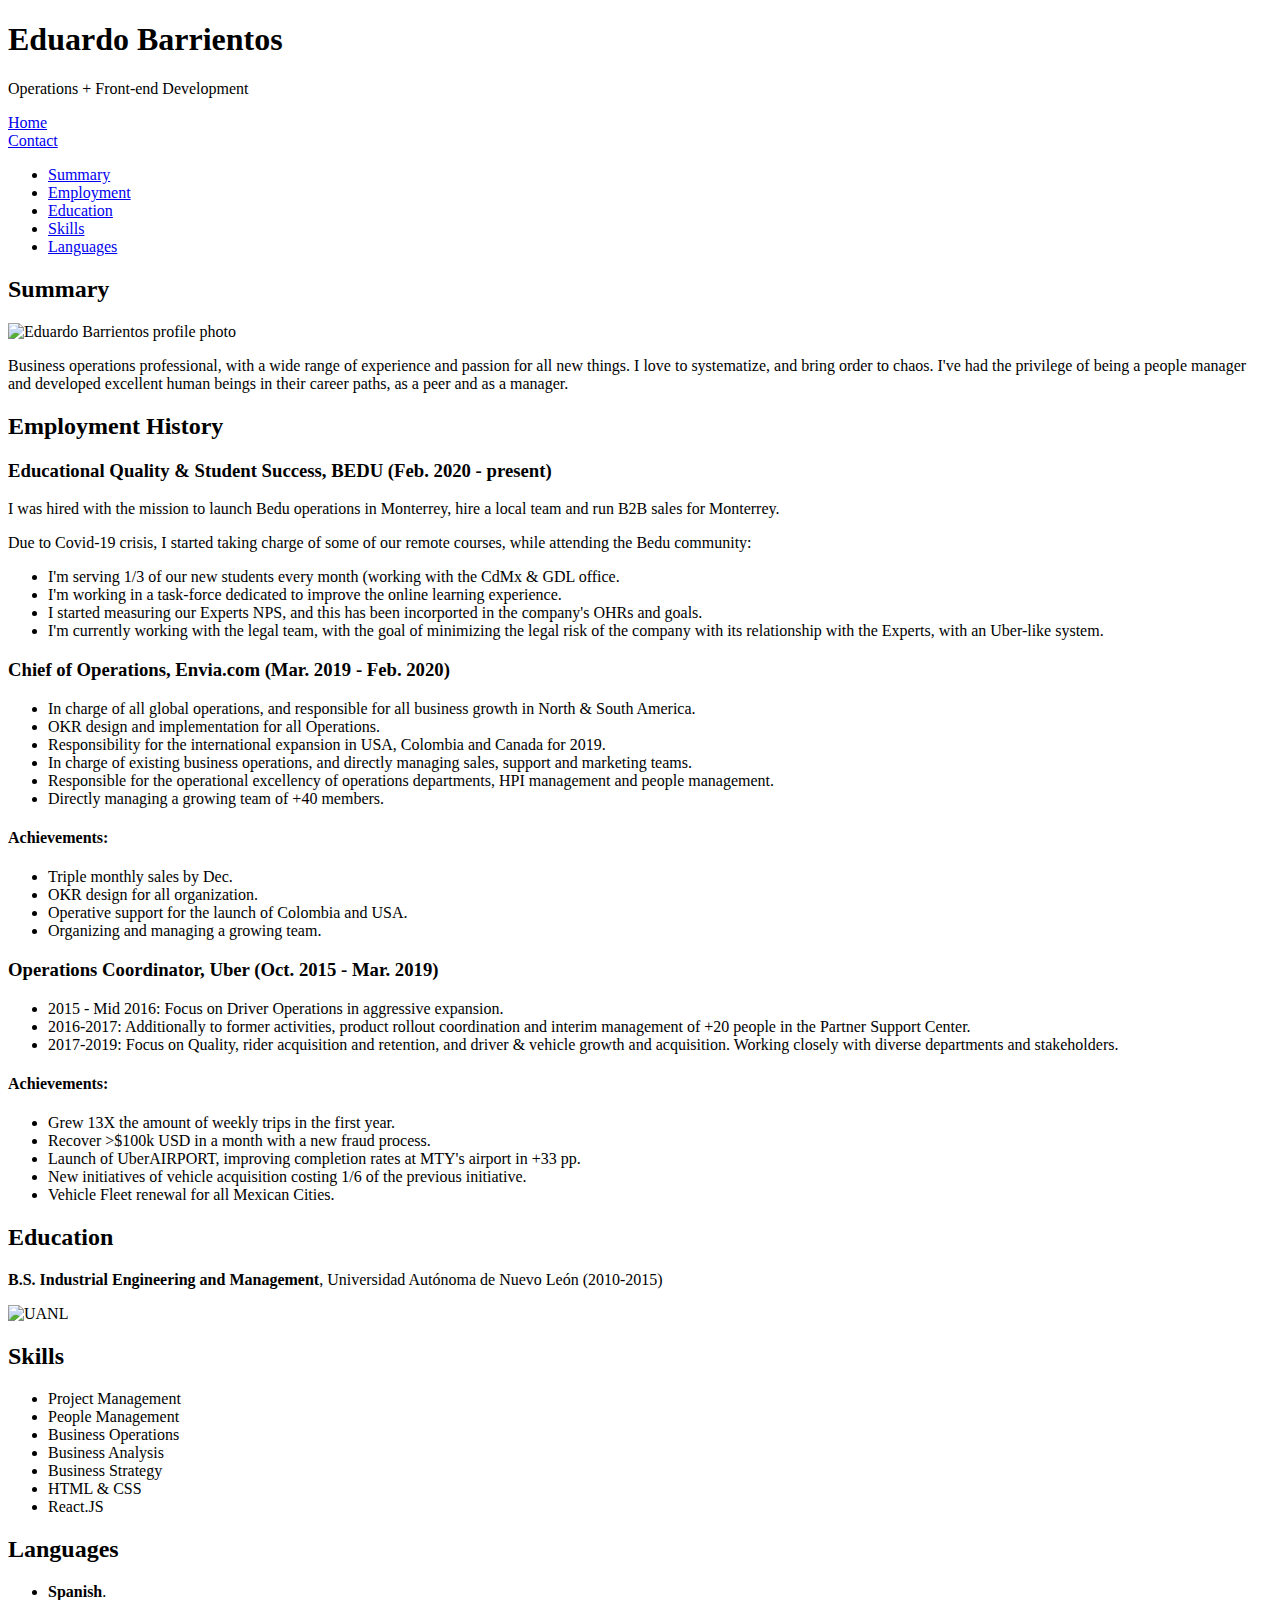
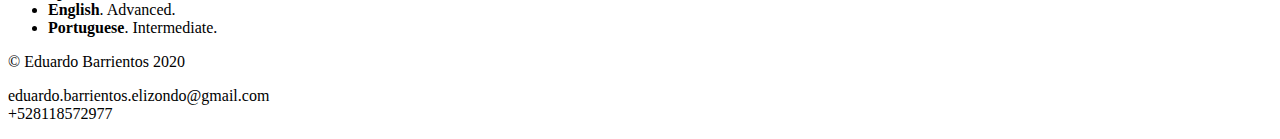
==== html/my resume html practice 2020.html @ 9f874ee0 "Main page navigation and resume navigation bars" ====
<!DOCTYPE html>
<html>

<head>
  <meta charset="utf-8">
  <title>Eduardo Barrientos | Business + Front-end Development</title>
  <link rel="icon" href="file:///C:/Users/Eduardo%20Barrientos/OneDrive/Consultor%C3%ADa/Documentos/personal-website/img/profileimagefinal.jpg">
  <link rel="stylesheet" type="text/css" href="file:///C:/Users/Eduardo%20Barrientos/OneDrive/Consultor%C3%ADa/Documentos/personal-website/css/resume.css">
  <meta name="description" content="Eduardo Barrientos's personal website">
</head>


<body>
  <header class="grid">
    <div class="box fullname">
      <h1>Eduardo Barrientos</h1>
    </div>
    <div class="box title">
      <p>Operations + Front-end Development</p>
    </div>
    <div class="box home"><a class="navigation" href="/">Home</a></div>
    <div class="box contact"><a class="navigation" href="/contact">Contact</a></div>
      </ul>
    
  </header>

  <main>
    <div class="resume_navigation">
      <ul>
        <li><a class="navigation" href="#summary">Summary</a></li>
        <li><a class="navigation" href="#employment">Employment</a></li>
        <li><a class="navigation" href="#education">Education</a></li>
        <li><a class="navigation" href="#skills">Skills</a></li>
        <li><a class="navigation" href="#languages">Languages</a></li>
      </ul>
    </div>
    <article class="section summary">
      <h2 id="summary">Summary</h2>
      <img class="profile_image" src="file:///C:/Users/Eduardo%20Barrientos/OneDrive/Consultor%C3%ADa/Documentos/personal-website/img/profileimagefinal.jpg" alt="Eduardo Barrientos profile photo">
      <p>Business operations professional, with a wide range of experience and passion for all
        new things. I love to systematize, and bring order to chaos. I've had the privilege of
        being a people manager and developed excellent human beings in their career paths,
        as a peer and as a manager.</p>
    </article>
    <article class="section employment">
      <h2 id="employment">Employment History</h2>
      <h3>Educational Quality & Student Success, BEDU (Feb. 2020 - present)</h3>
      <p>I was hired with the mission to launch Bedu operations in Monterrey, hire a local team
        and run B2B sales for Monterrey.</p>
      <p>Due to Covid-19 crisis, I started taking charge of some of our remote courses, while
        attending the Bedu community:</p>
      <ul>
        <li>I'm serving 1/3 of our new students every month (working with the CdMx &
          GDL office.</li>
        <li>I'm working in a task-force dedicated to improve the online learning experience.</li>
        <li>I started measuring our Experts NPS, and this has been incorported in the
          company's OHRs and goals.</li>
        <li>I'm currently working with the legal team, with the goal of minimizing the legal
          risk of the company with its relationship with the Experts, with an Uber-like
          system.</li>
      </ul>
      <h3>Chief of Operations, Envia.com (Mar. 2019 - Feb. 2020)</h3>
      <ul>
        <li>In charge of all global operations, and responsible for all business growth in
          North & South America.</li>
        <li>OKR design and implementation for all Operations.</li>
        <li>Responsibility for the international expansion in USA, Colombia and Canada for
          2019.</li>
        <li>In charge of existing business operations, and directly managing sales, support
          and marketing teams.</li>
        <li>Responsible for the operational excellency of operations departments, HPI
          management and people management.</li>
        <li>Directly managing a growing team of +40 members.</li>
      </ul>
      <h4>Achievements:</h4>
      <ul>
        <li>Triple monthly sales by Dec.</li>
        <li>OKR design for all organization.</li>
        <li>Operative support for the launch of Colombia and USA.</li>
        <li>Organizing and managing a growing team.</li>
      </ul>
      <h3>Operations Coordinator, Uber (Oct. 2015 - Mar. 2019)</h3>
      <ul>
        <li>2015 - Mid 2016: Focus on Driver Operations in aggressive expansion.</li>
        <li>2016-2017: Additionally to former activities, product rollout coordination and
          interim management of +20 people in the Partner Support Center.</li>
        <li>2017-2019: Focus on Quality, rider acquisition and retention, and driver & vehicle growth and acquisition.
          Working closely with diverse departments and stakeholders.</li>
      </ul>
      <h4>Achievements:</h4>
      <ul>
        <li>Grew 13X the amount of weekly trips in the first year.</li>
        <li>Recover >$100k USD in a month with a new fraud process.</li>
        <li>Launch of UberAIRPORT, improving completion rates at MTY's airport in +33 pp.</li>
        <li>New initiatives of vehicle acquisition costing 1/6 of the previous initiative.</li>
        <li>Vehicle Fleet renewal for all Mexican Cities.</li>
      </ul>
    </article>
    <article class="section education">
      <h2 id="education">Education</h2>
      <p><b>B.S. Industrial Engineering and Management</b>, Universidad Autónoma de Nuevo León (2010-2015)</p>
      <img class="profile_image" src="file:///C:/Users/Eduardo%20Barrientos/OneDrive/Consultor%C3%ADa/Documentos/personal-website/img/UANL_Logo.png" alt="UANL">
    </article>
    <article class="section skills">
      <h2 id="skills">Skills</h2>
      <!-- Hacer relevante por tipo de empleador -->
      <ul>
        <li>Project Management</li>
        <li>People Management</li>
        <li>Business Operations</li>
        <li>Business Analysis</li>
        <li>Business Strategy</li>
        <li>HTML & CSS</li>
        <li>React.JS</li>
      </ul>
    </article>
    <article class="section languages">
      <h2 id="languages">Languages</h2>
      <ul>
        <li><b>Spanish</b>.
          <span class="full_dot"></span>
          <span class="full_dot"></span>
          <span class="full_dot"></span>
          <span class="full_dot"></span> </li>
        <li><b>English</b>. Advanced.</li>
        <li><b>Portuguese</b>. Intermediate.</li>
      </ul>
    </article>
  </main>
  <footer>
    <div class="copyright_info">
      <p>© Eduardo Barrientos 2020</p>
    </div>
    <div class="contact_info">
      <p>eduardo.barrientos.elizondo@gmail.com <br> +528118572977</p>
    </div>
  </footer>
</body>

</html>
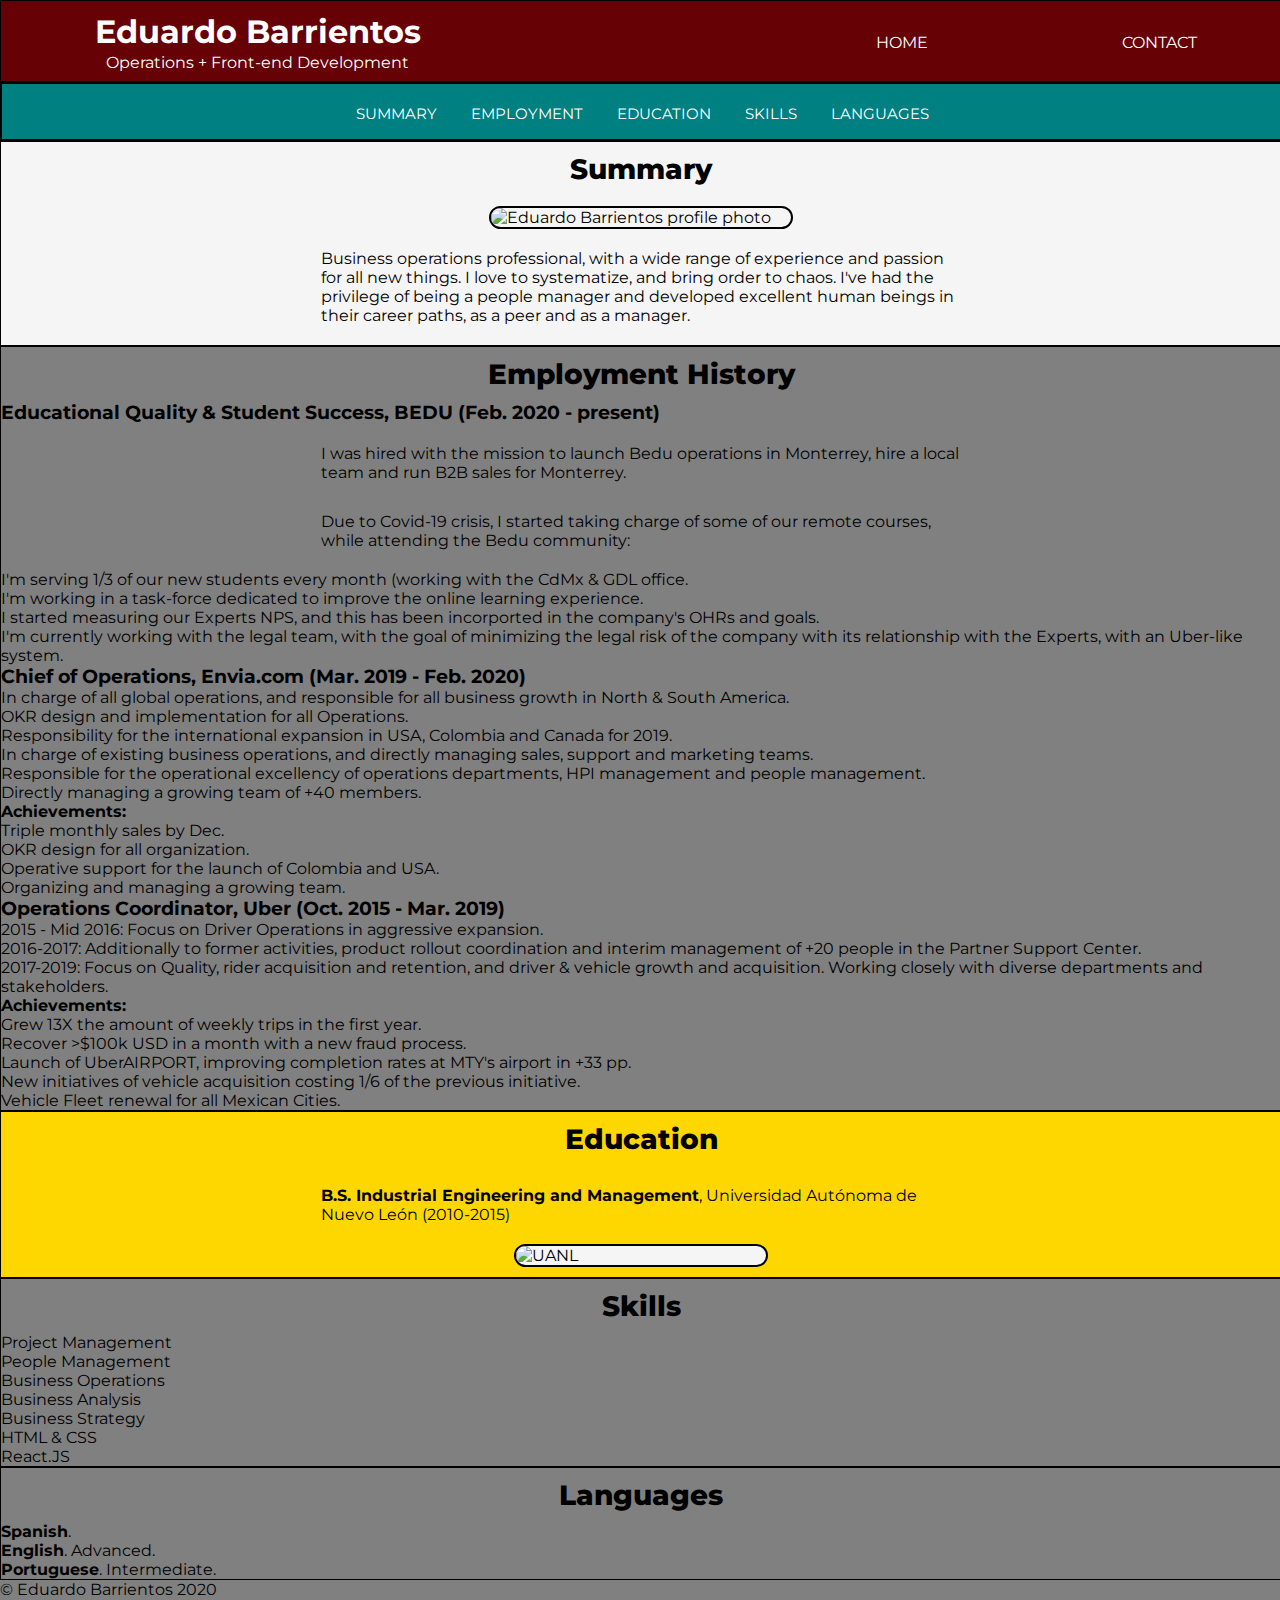
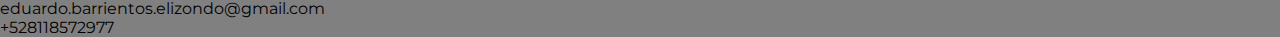
==== commit 6dd016ad: "Update my resume html practice 2020.html" ====
--- a/html/my resume html practice 2020.html
+++ b/html/my resume html practice 2020.html
@@ -5,7 +5,7 @@
   <meta charset="utf-8">
   <title>Eduardo Barrientos | Business + Front-end Development</title>
   <link rel="icon" href="file:///C:/Users/Eduardo%20Barrientos/OneDrive/Consultor%C3%ADa/Documentos/personal-website/img/profileimagefinal.jpg">
-  <link rel="stylesheet" type="text/css" href="file:///C:/Users/Eduardo%20Barrientos/OneDrive/Consultor%C3%ADa/Documentos/personal-website/css/resume.css">
+  <link rel="stylesheet" type="text/css" href="https://edbarrientos10.github.io/personal-website/css/resume.css">
   <meta name="description" content="Eduardo Barrientos's personal website">
 </head>
 
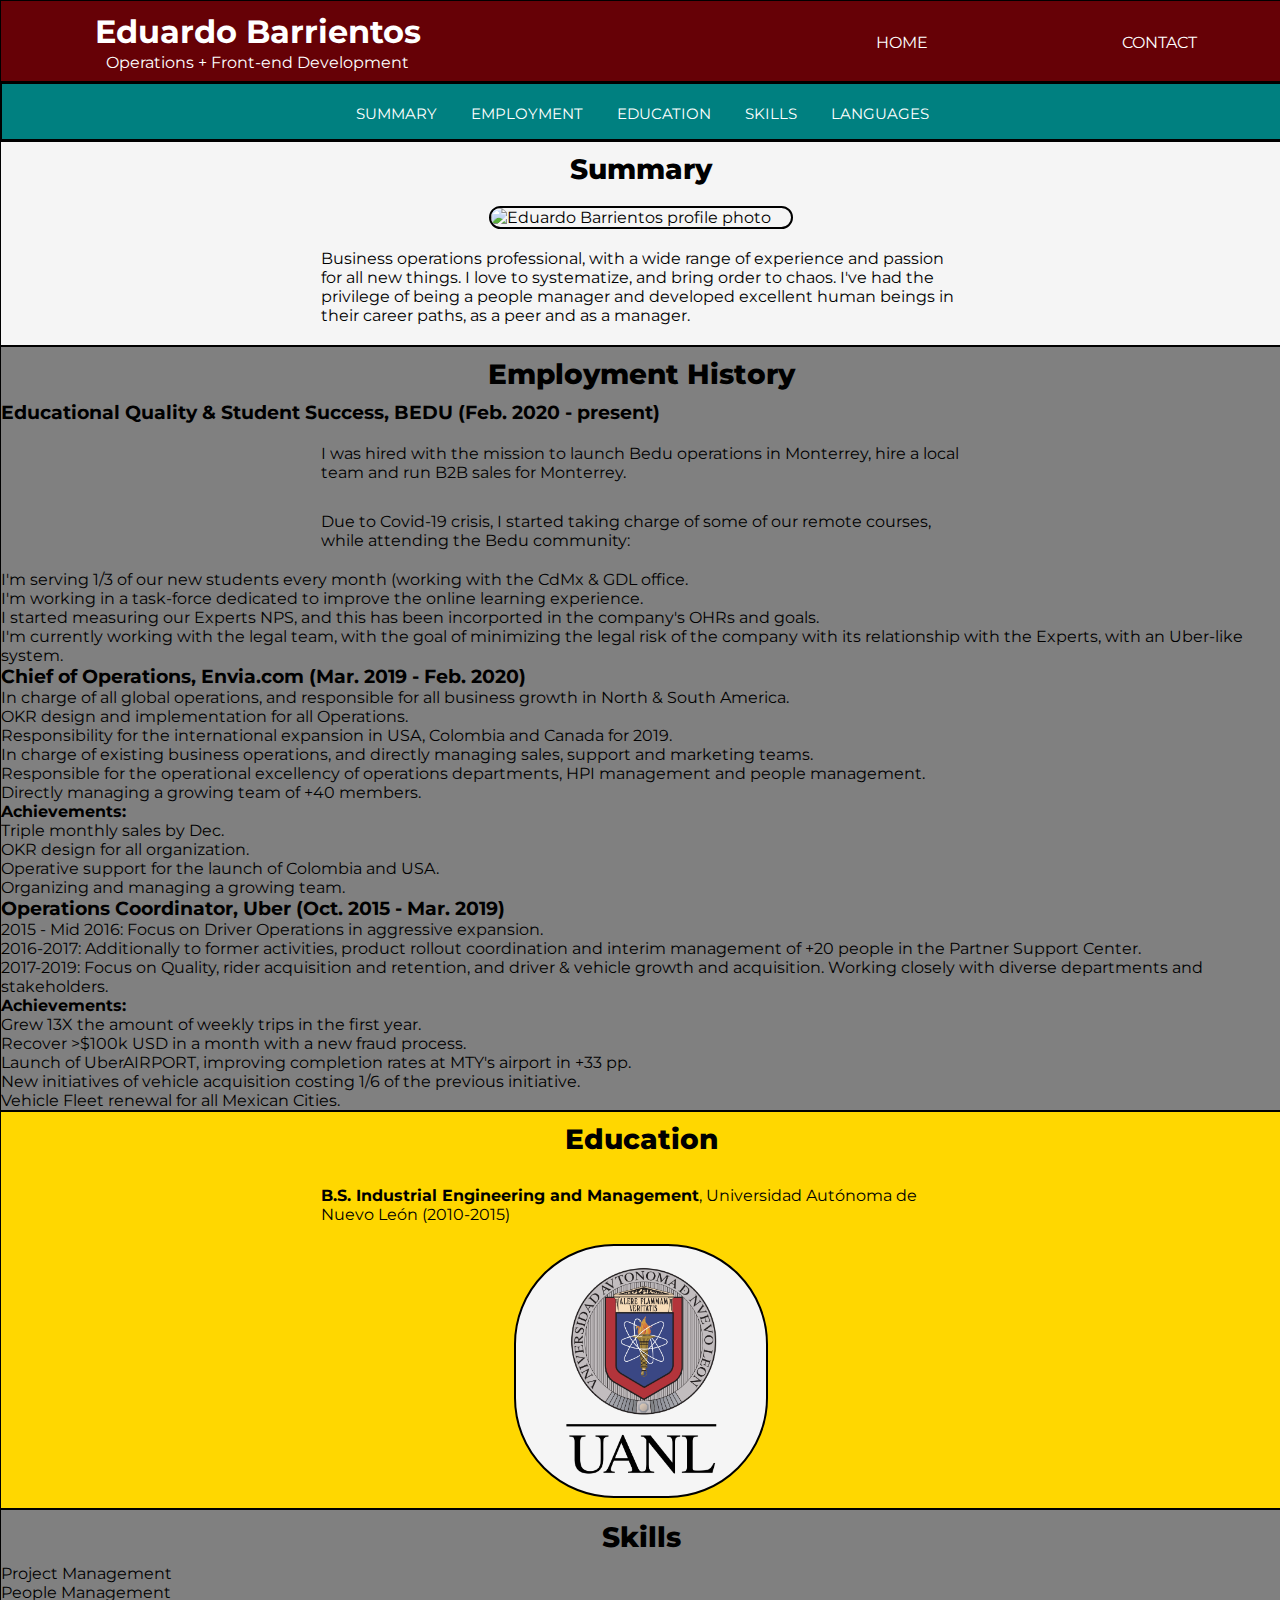
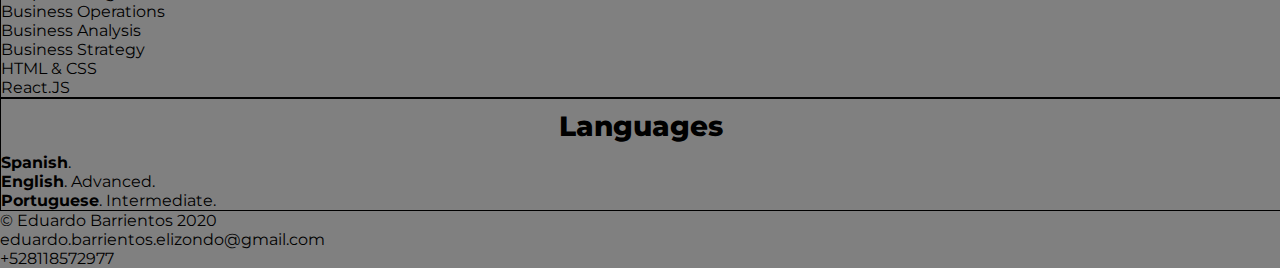
==== commit 388989fc: "Source images from Github" ====
--- a/html/my resume html practice 2020.html
+++ b/html/my resume html practice 2020.html
@@ -4,7 +4,7 @@
 <head>
   <meta charset="utf-8">
   <title>Eduardo Barrientos | Business + Front-end Development</title>
-  <link rel="icon" href="file:///C:/Users/Eduardo%20Barrientos/OneDrive/Consultor%C3%ADa/Documentos/personal-website/img/profileimagefinal.jpg">
+  <link rel="icon" href="https://edbarrientos10.github.io/personal-website/img/profileimagefinal.jpg">
   <link rel="stylesheet" type="text/css" href="https://edbarrientos10.github.io/personal-website/css/resume.css">
   <meta name="description" content="Eduardo Barrientos's personal website">
 </head>
@@ -36,7 +36,7 @@
     </div>
     <article class="section summary">
       <h2 id="summary">Summary</h2>
-      <img class="profile_image" src="file:///C:/Users/Eduardo%20Barrientos/OneDrive/Consultor%C3%ADa/Documentos/personal-website/img/profileimagefinal.jpg" alt="Eduardo Barrientos profile photo">
+      <img class="profile_image" src="https://edbarrientos10.github.io/personal-website/img/profileimagefinal.jpg" alt="Eduardo Barrientos profile photo">
       <p>Business operations professional, with a wide range of experience and passion for all
         new things. I love to systematize, and bring order to chaos. I've had the privilege of
         being a people manager and developed excellent human beings in their career paths,
@@ -99,7 +99,7 @@
     <article class="section education">
       <h2 id="education">Education</h2>
       <p><b>B.S. Industrial Engineering and Management</b>, Universidad Autónoma de Nuevo León (2010-2015)</p>
-      <img class="profile_image" src="file:///C:/Users/Eduardo%20Barrientos/OneDrive/Consultor%C3%ADa/Documentos/personal-website/img/UANL_Logo.png" alt="UANL">
+      <img class="profile_image" src="https://edbarrientos10.github.io/personal-website/img/UANL_Logo.png" alt="UANL">
     </article>
     <article class="section skills">
       <h2 id="skills">Skills</h2>
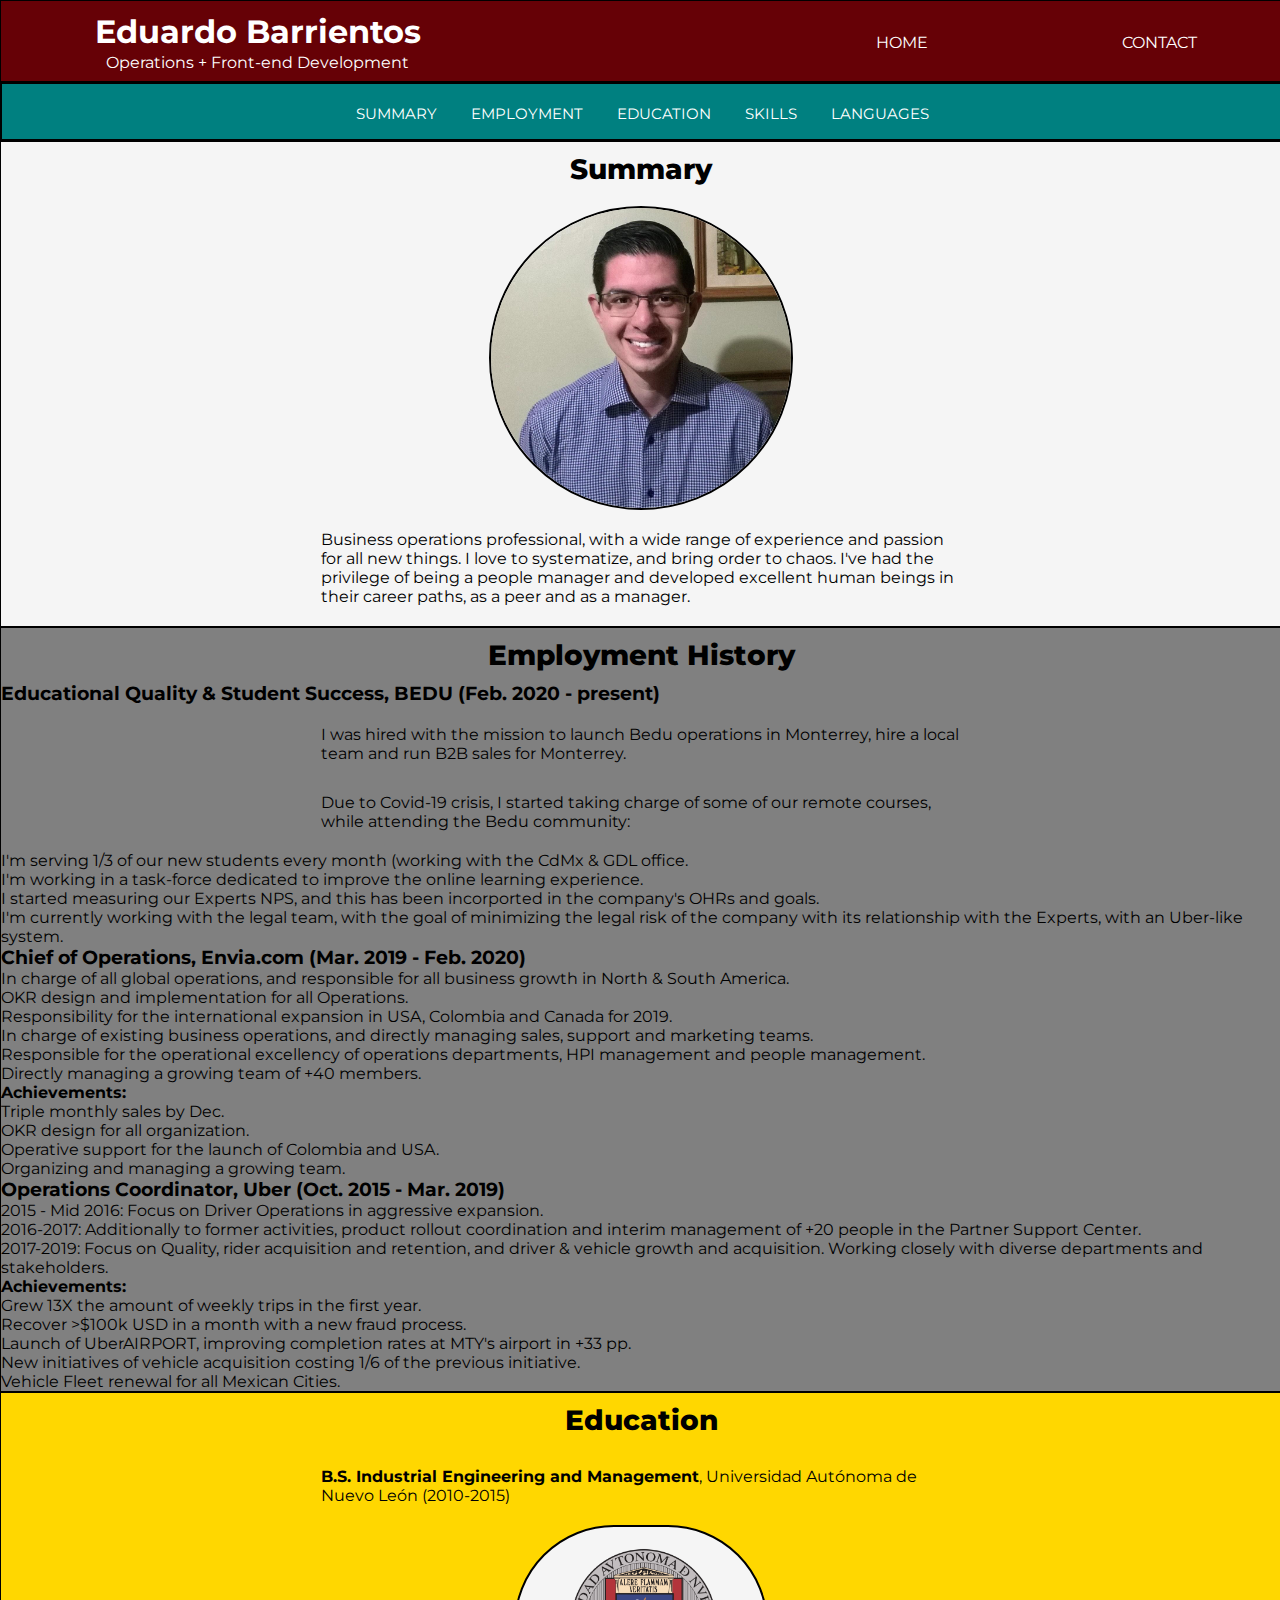
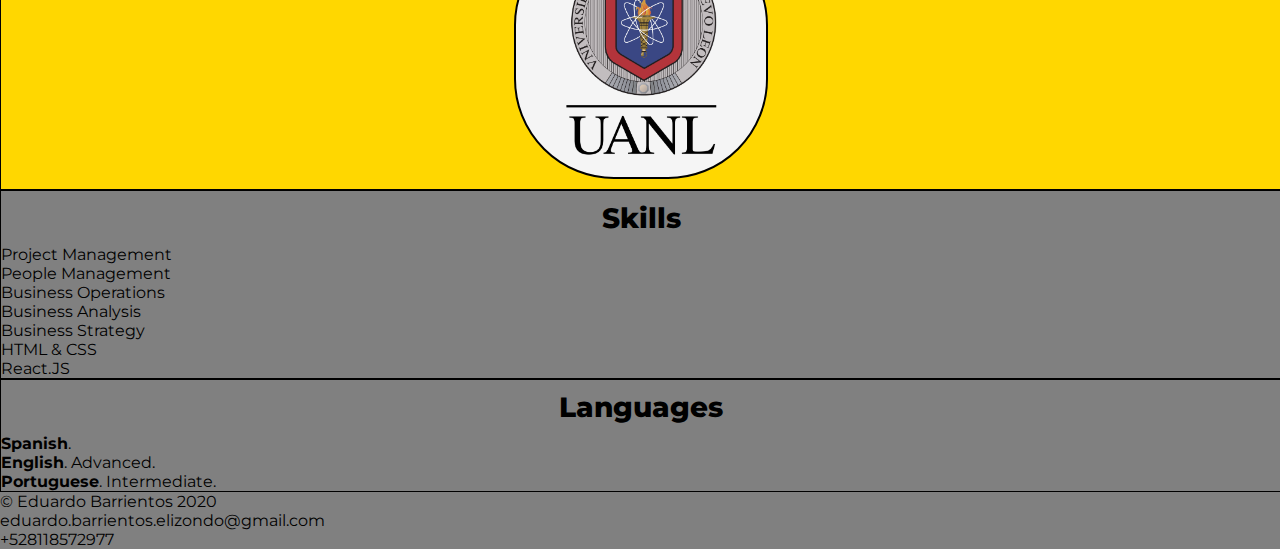
==== commit 857e360d: "Update my resume html practice 2020.html" ====
--- a/html/my resume html practice 2020.html
+++ b/html/my resume html practice 2020.html
@@ -36,7 +36,7 @@
     </div>
     <article class="section summary">
       <h2 id="summary">Summary</h2>
-      <img class="profile_image" src="https://edbarrientos10.github.io/personal-website/img/profileimagefinal.jpg" alt="Eduardo Barrientos profile photo">
+      <img class="profile_image" src="https://edbarrientos10.github.io/personal-website/img/ProfileImageFinal.jpg" alt="Eduardo Barrientos profile photo">
       <p>Business operations professional, with a wide range of experience and passion for all
         new things. I love to systematize, and bring order to chaos. I've had the privilege of
         being a people manager and developed excellent human beings in their career paths,
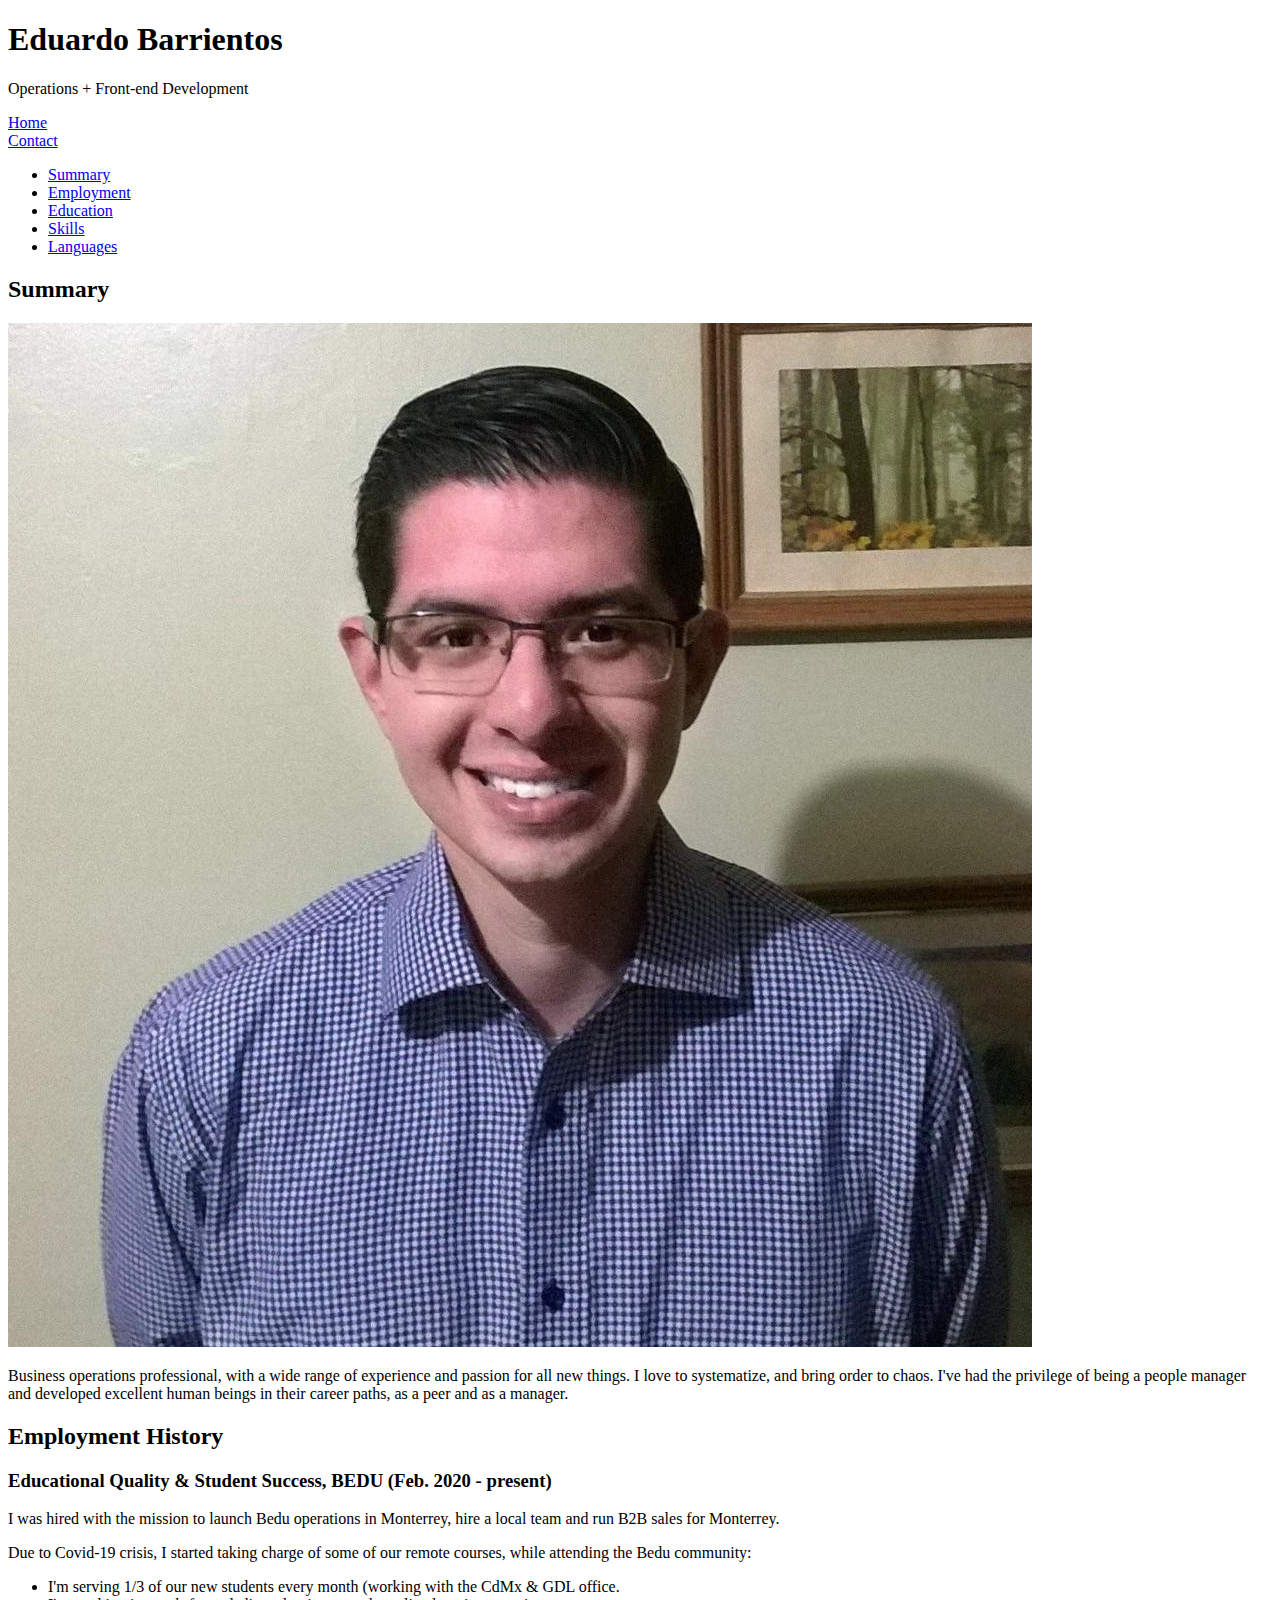
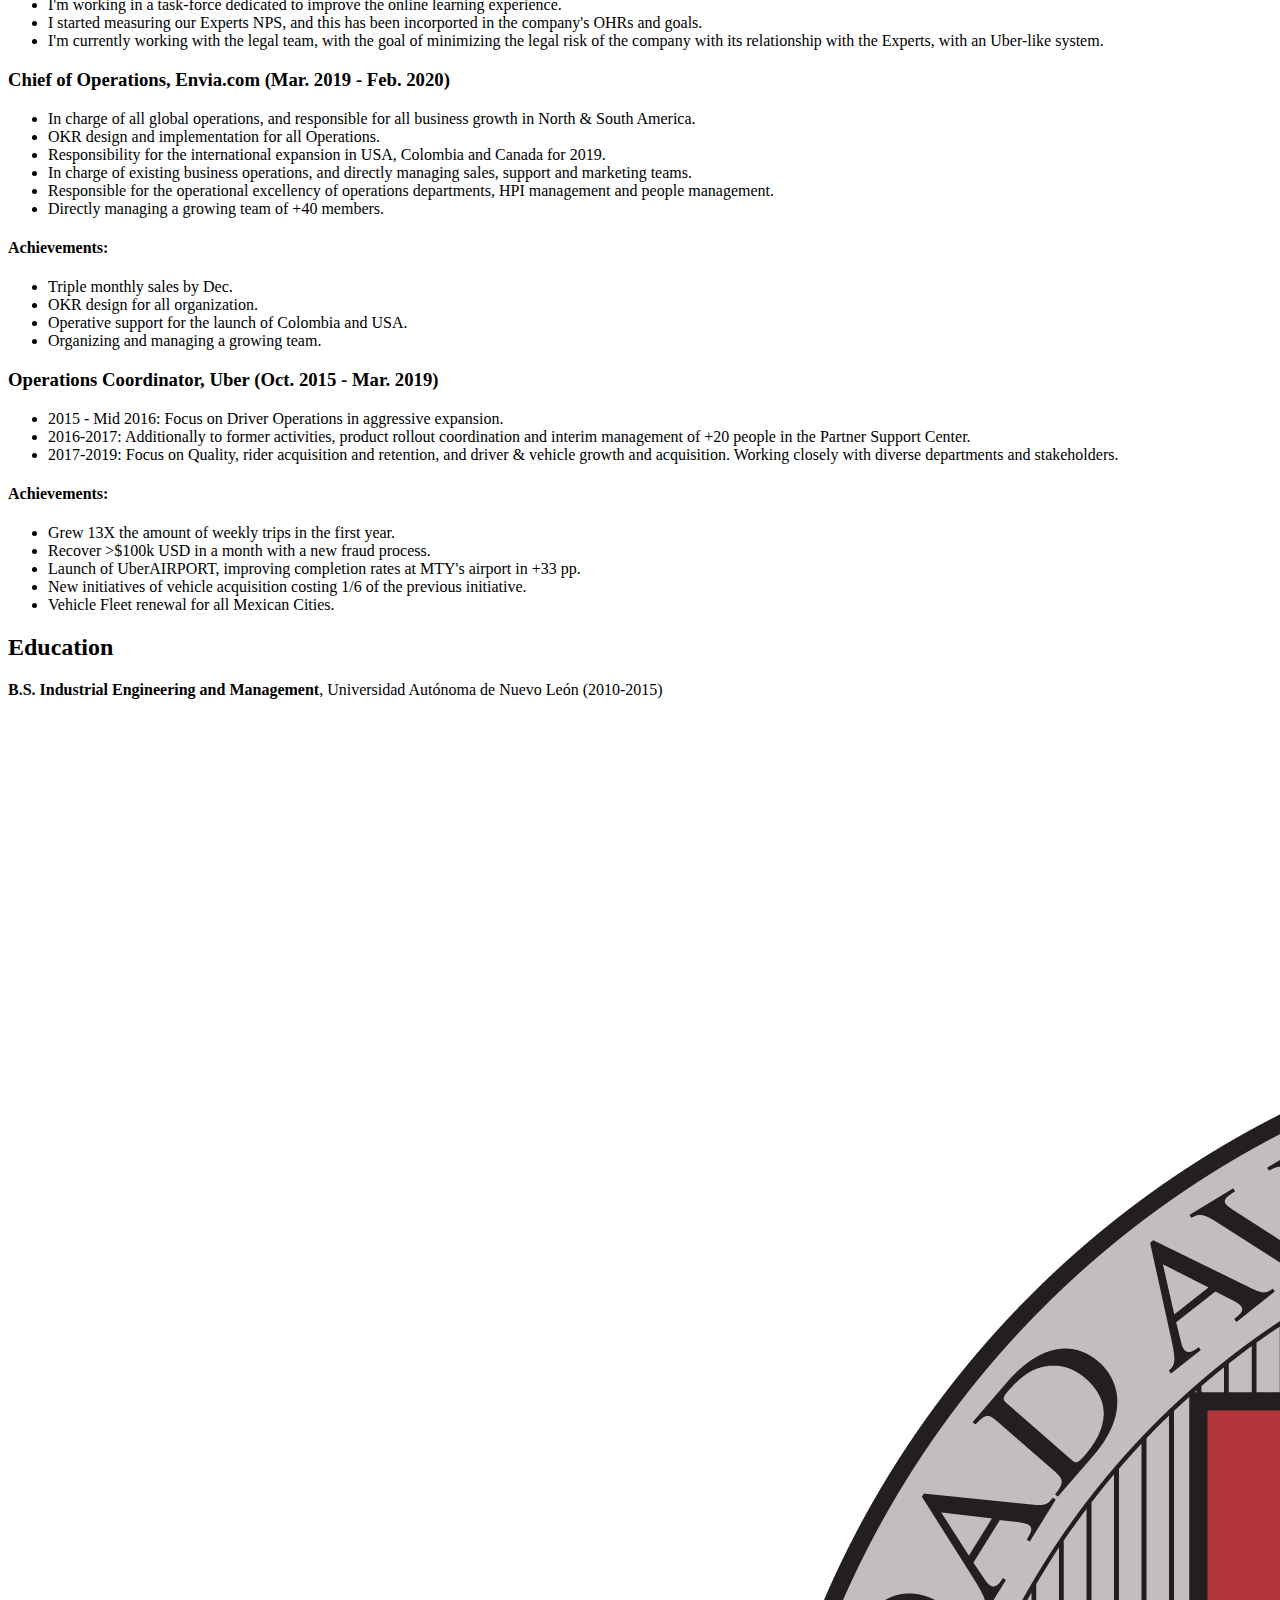
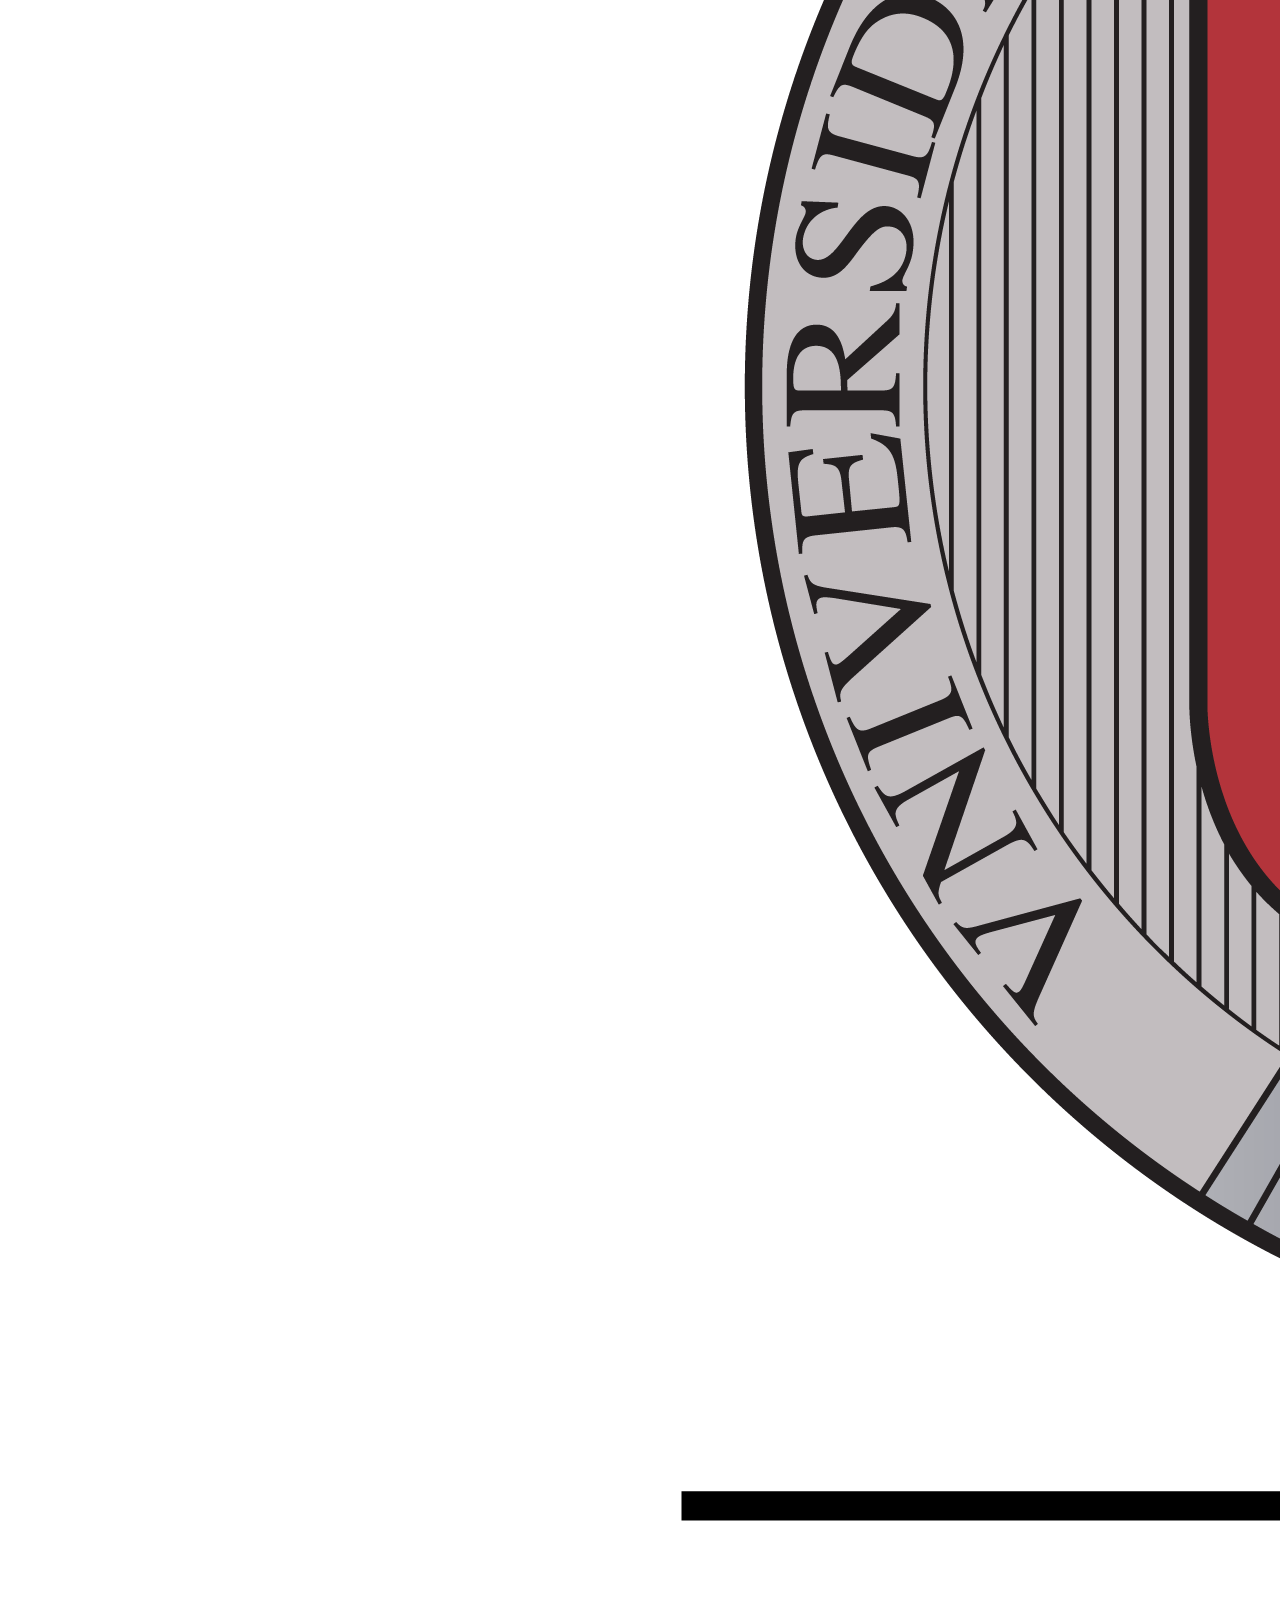
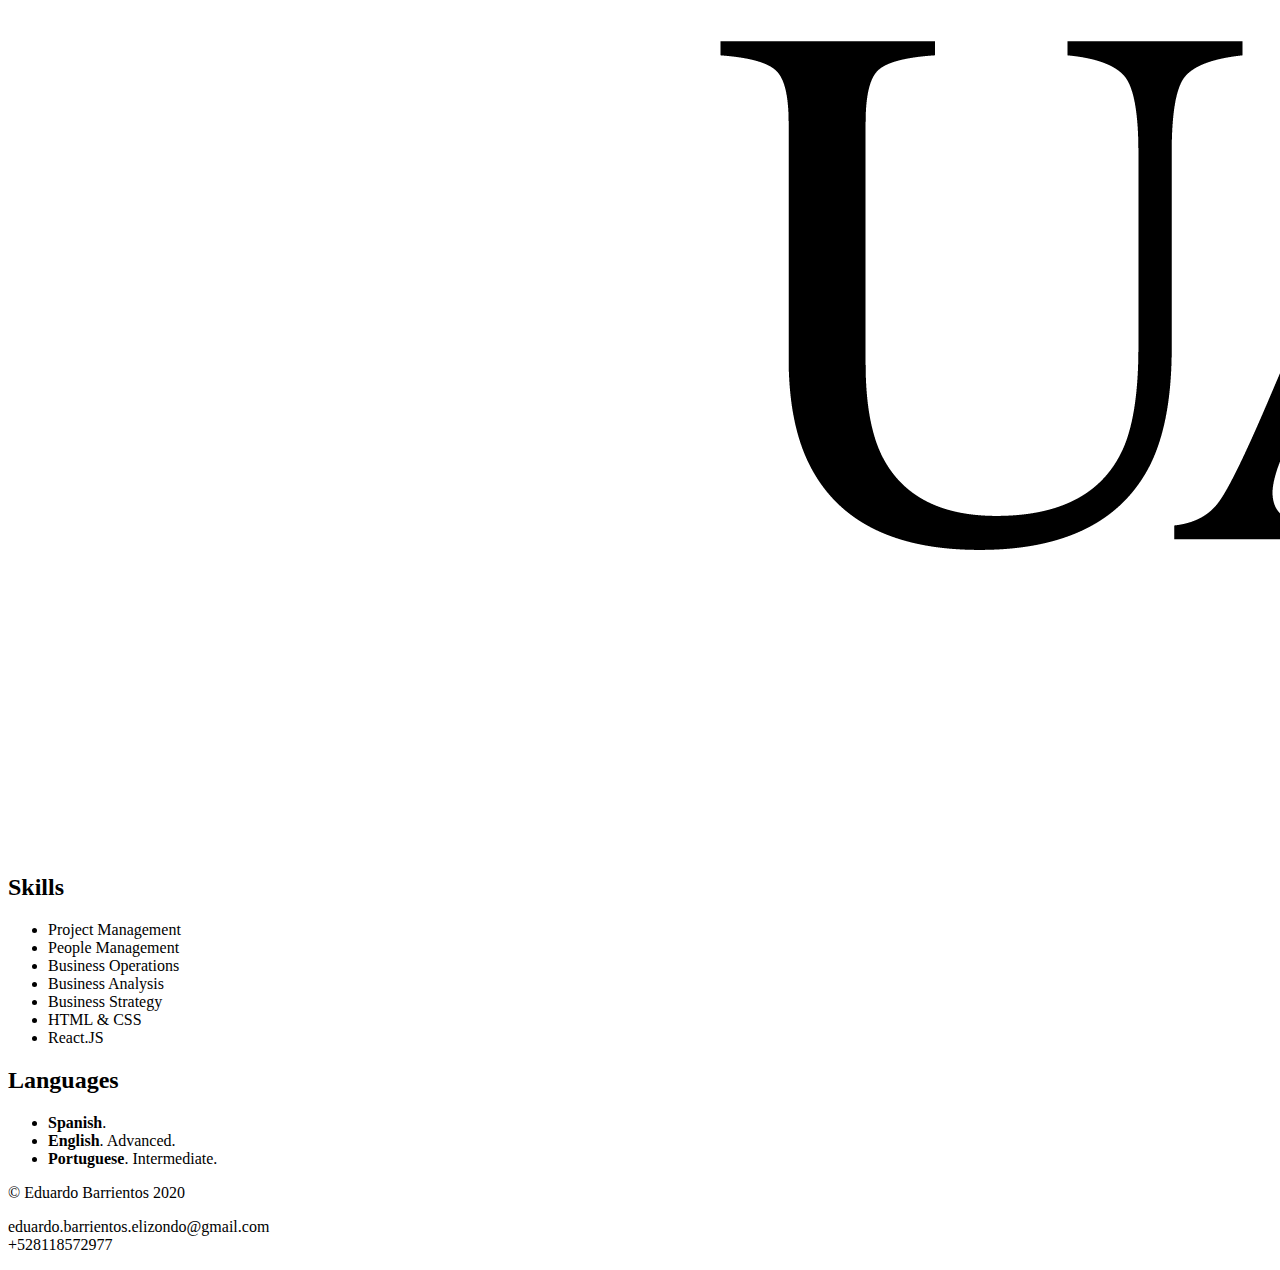
==== commit 2621179b: "Changes" ====
--- a/html/my resume html practice 2020.html
+++ b/html/my resume html practice 2020.html
@@ -4,8 +4,8 @@
 <head>
   <meta charset="utf-8">
   <title>Eduardo Barrientos | Business + Front-end Development</title>
-  <link rel="icon" href="https://edbarrientos10.github.io/personal-website/img/profileimagefinal.jpg">
-  <link rel="stylesheet" type="text/css" href="https://edbarrientos10.github.io/personal-website/css/resume.css">
+  <link rel="icon" href="https://edbarrientos10.github.io/personal-website/img/ProfileImageFinal.jpg">
+<link rel="stylesheet" type="text/css" href="file:///C:/Users/Eduardo%20Barrientos/OneDrive/Consultor%C3%ADa/Documentos/personal-website/css/resume.css">
   <meta name="description" content="Eduardo Barrientos's personal website">
 </head>
 
@@ -44,6 +44,7 @@
     </article>
     <article class="section employment">
       <h2 id="employment">Employment History</h2>
+      <div class="job_history">
       <h3>Educational Quality & Student Success, BEDU (Feb. 2020 - present)</h3>
       <p>I was hired with the mission to launch Bedu operations in Monterrey, hire a local team
         and run B2B sales for Monterrey.</p>
@@ -59,6 +60,8 @@
           risk of the company with its relationship with the Experts, with an Uber-like
           system.</li>
       </ul>
+    </div>
+    <div class="job_history">
       <h3>Chief of Operations, Envia.com (Mar. 2019 - Feb. 2020)</h3>
       <ul>
         <li>In charge of all global operations, and responsible for all business growth in
@@ -79,6 +82,8 @@
         <li>Operative support for the launch of Colombia and USA.</li>
         <li>Organizing and managing a growing team.</li>
       </ul>
+    </div>
+    <div class="job_history">
       <h3>Operations Coordinator, Uber (Oct. 2015 - Mar. 2019)</h3>
       <ul>
         <li>2015 - Mid 2016: Focus on Driver Operations in aggressive expansion.</li>
@@ -95,6 +100,7 @@
         <li>New initiatives of vehicle acquisition costing 1/6 of the previous initiative.</li>
         <li>Vehicle Fleet renewal for all Mexican Cities.</li>
       </ul>
+    </div>
     </article>
     <article class="section education">
       <h2 id="education">Education</h2>
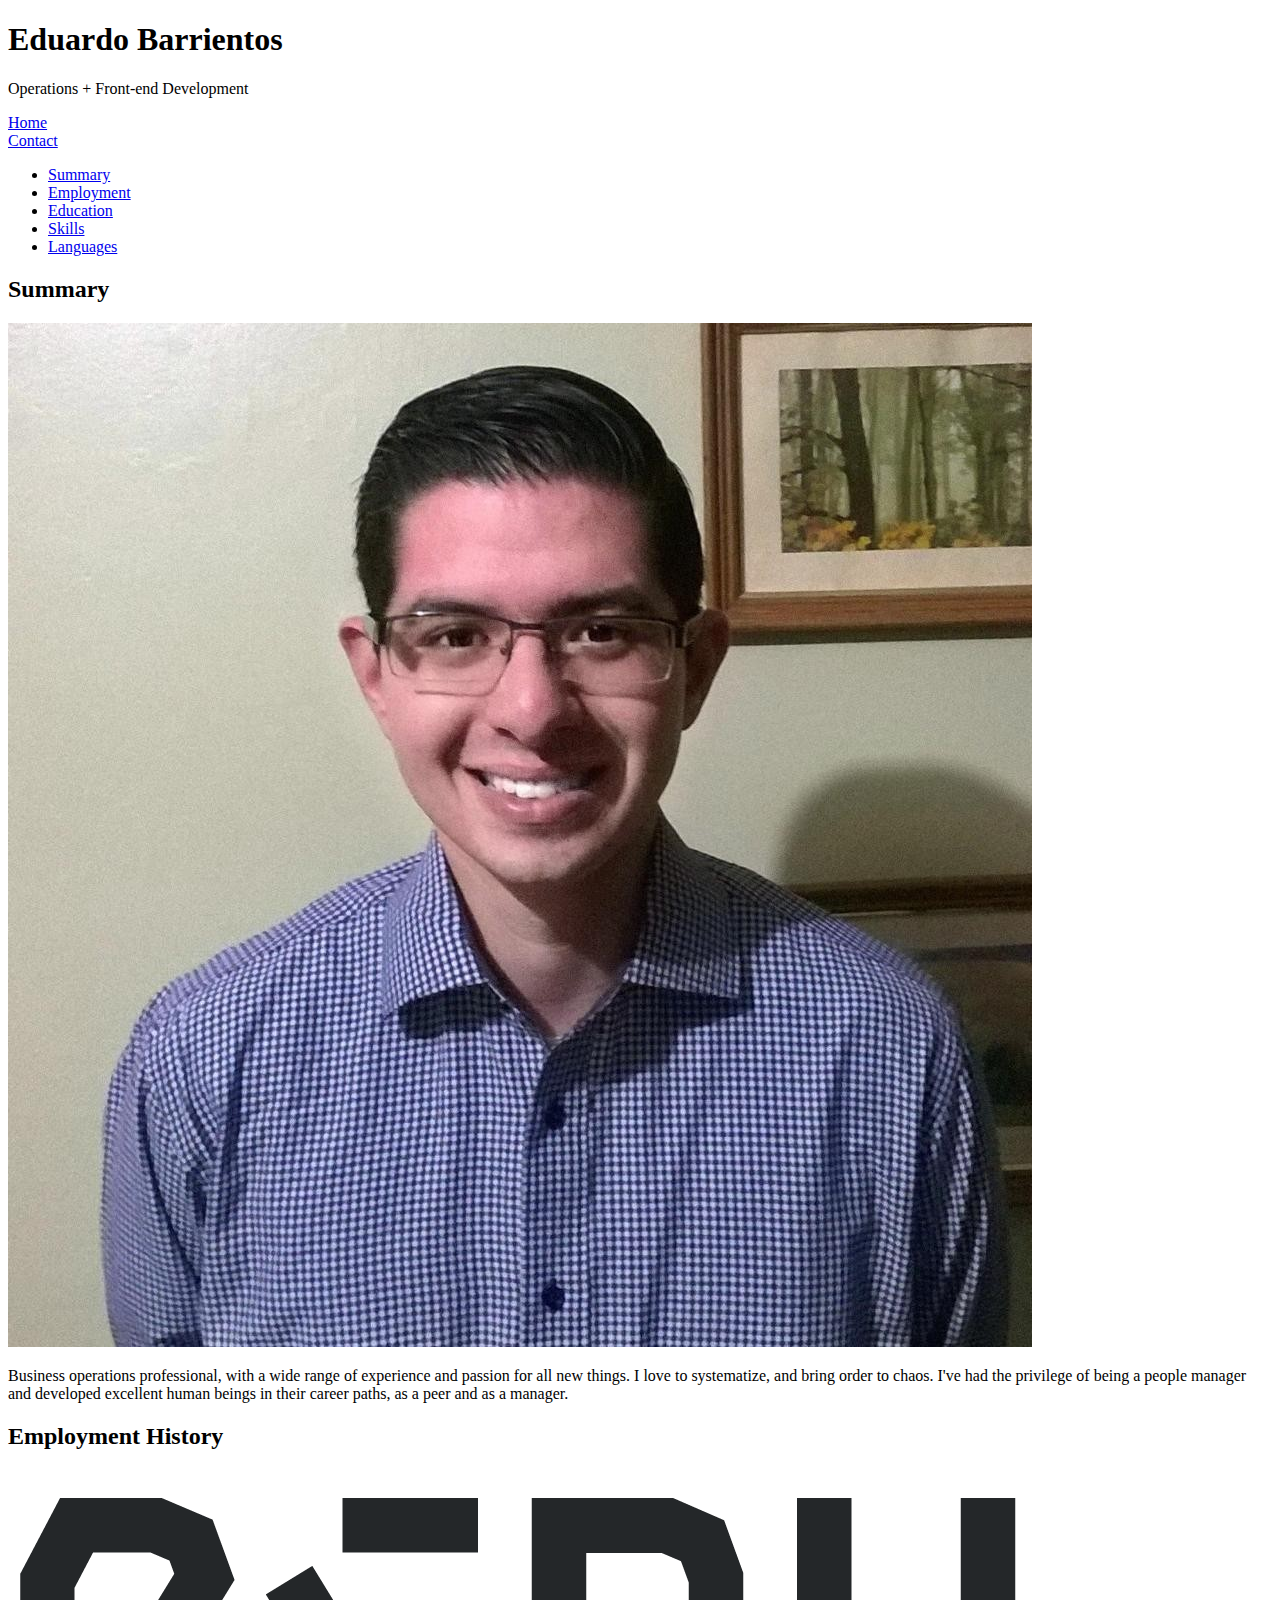
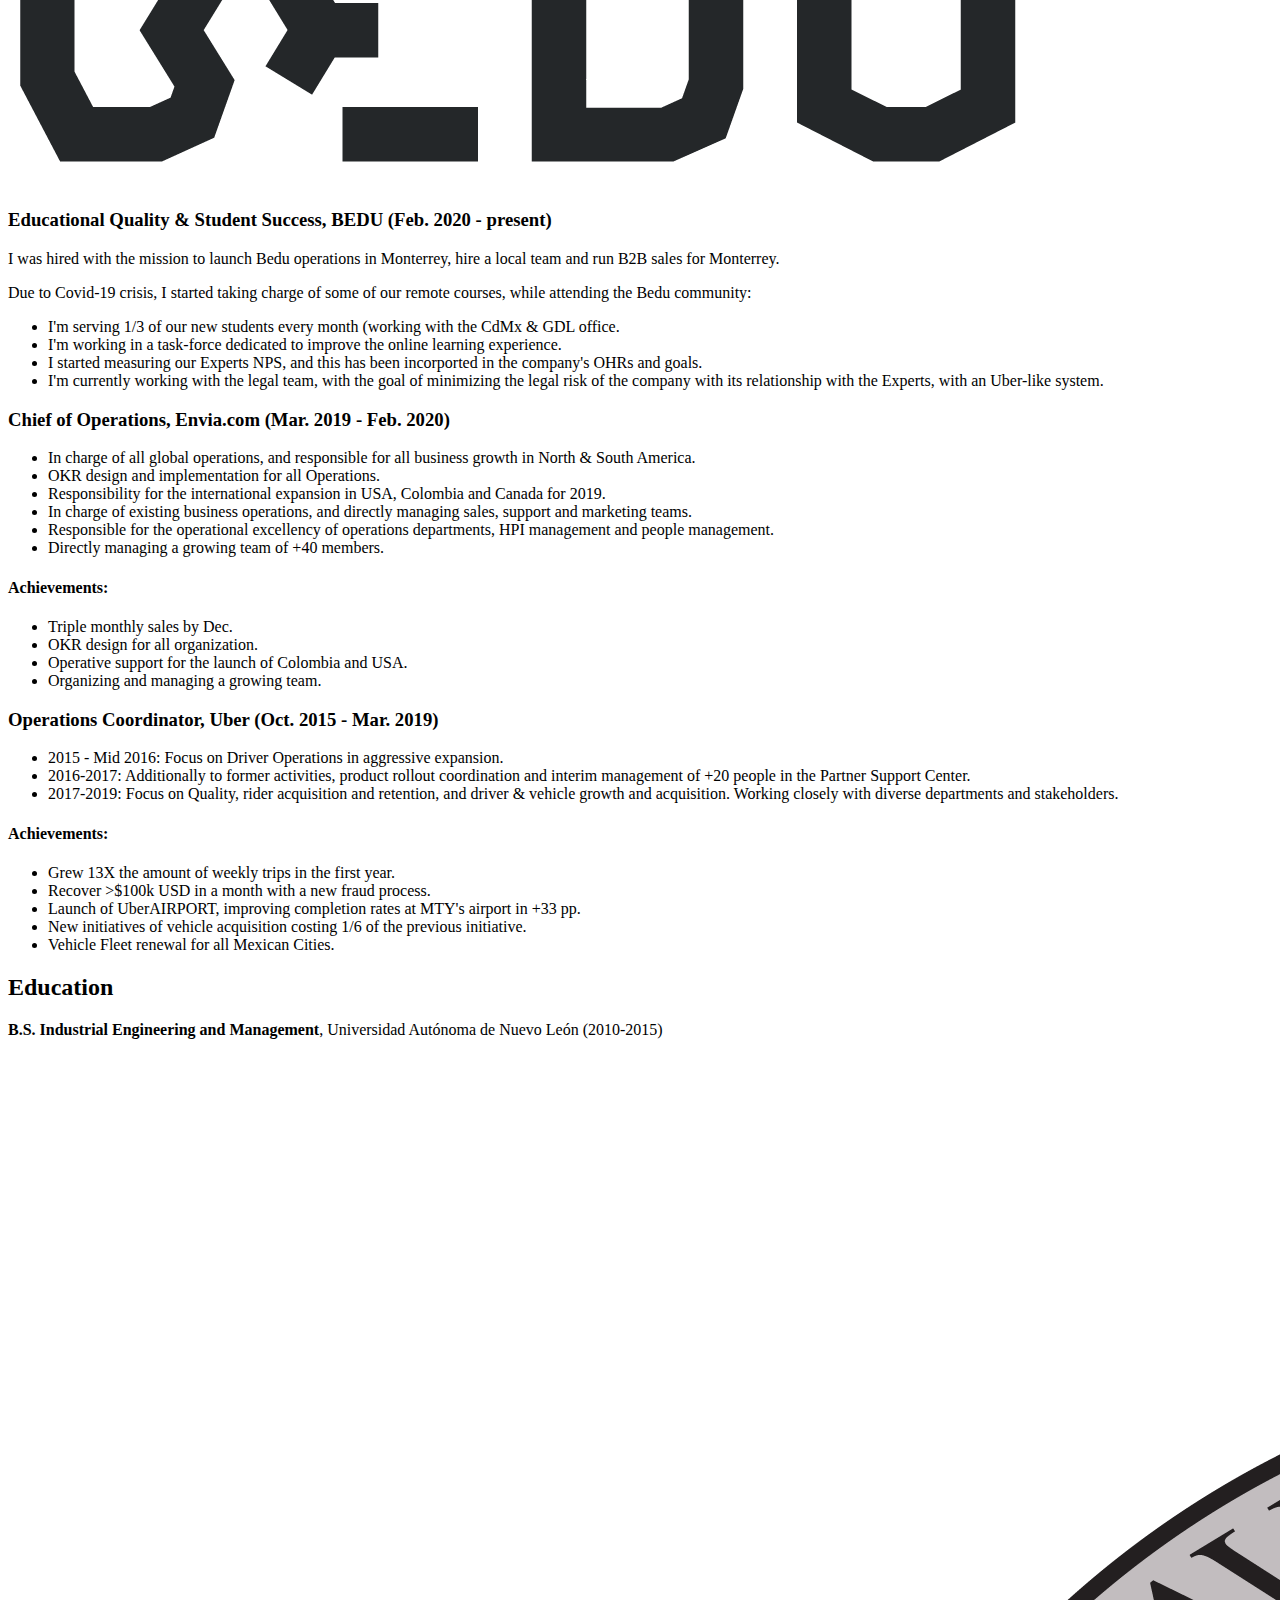
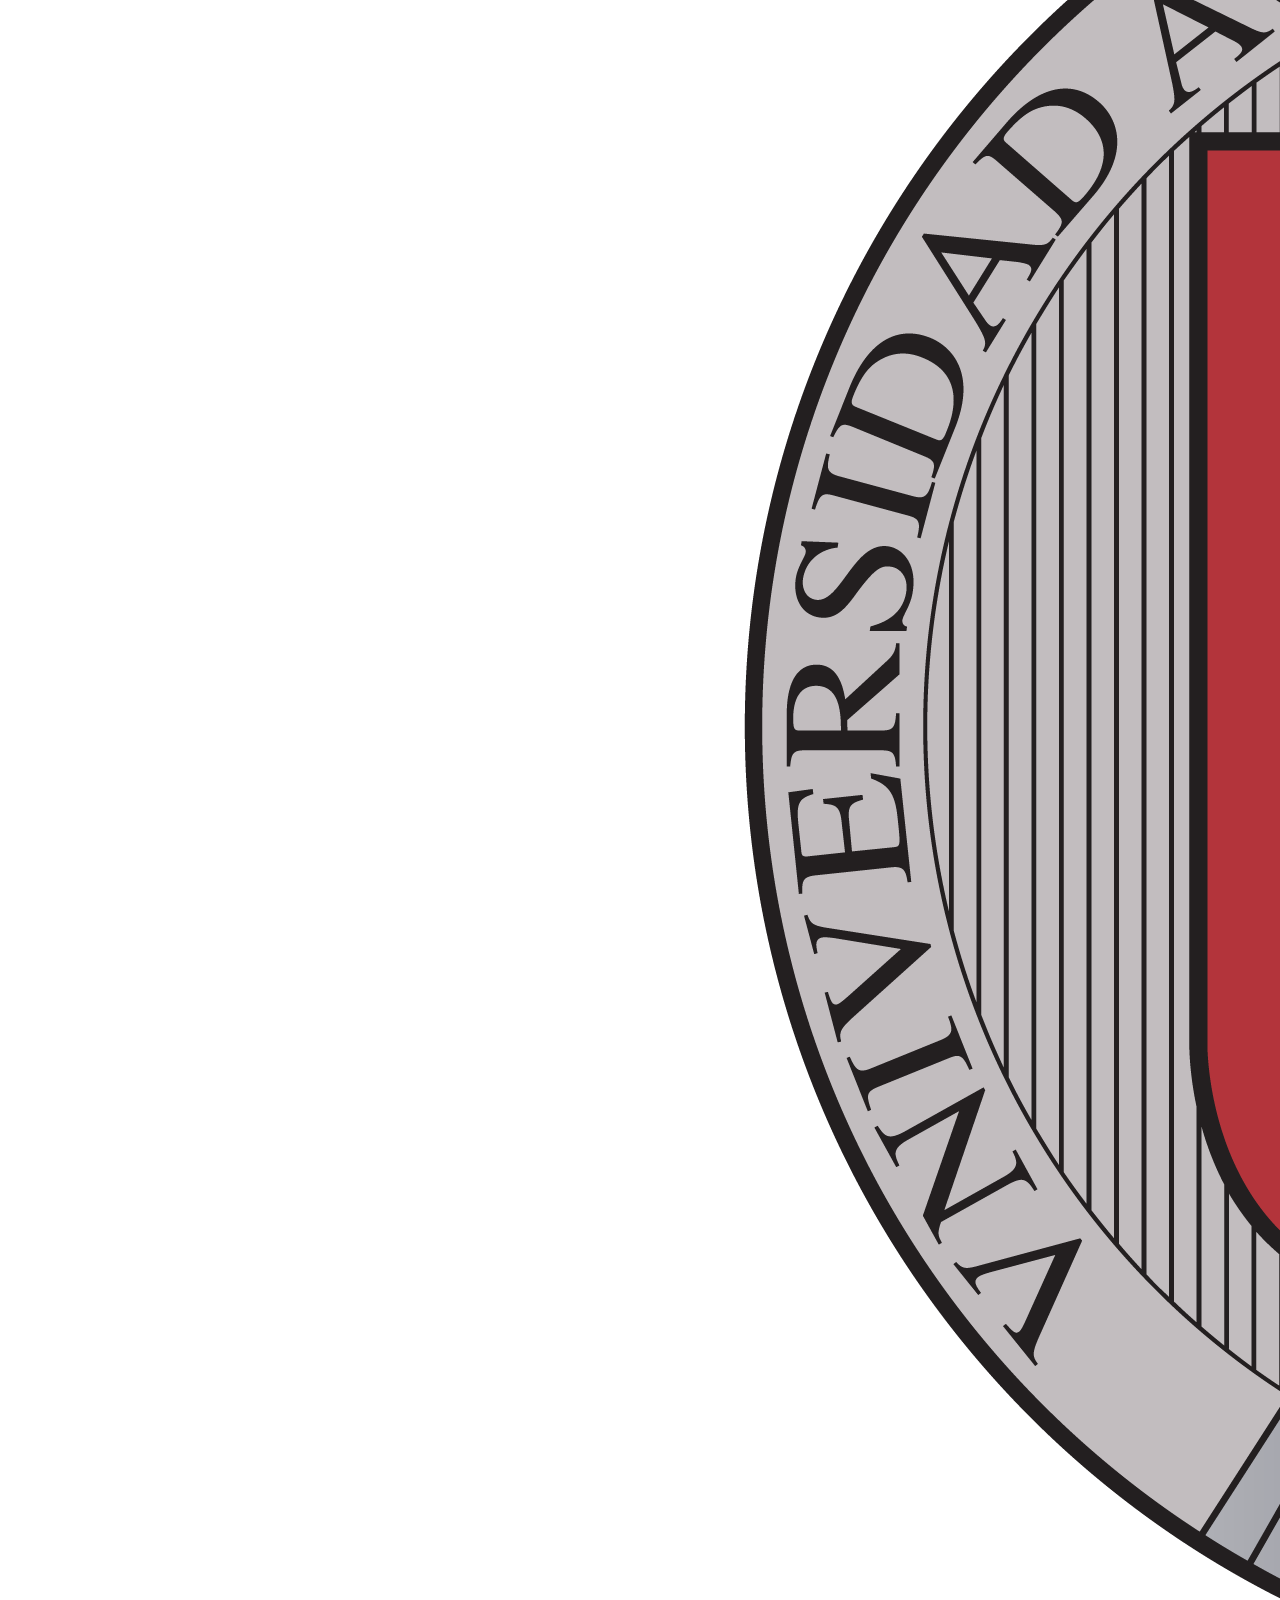
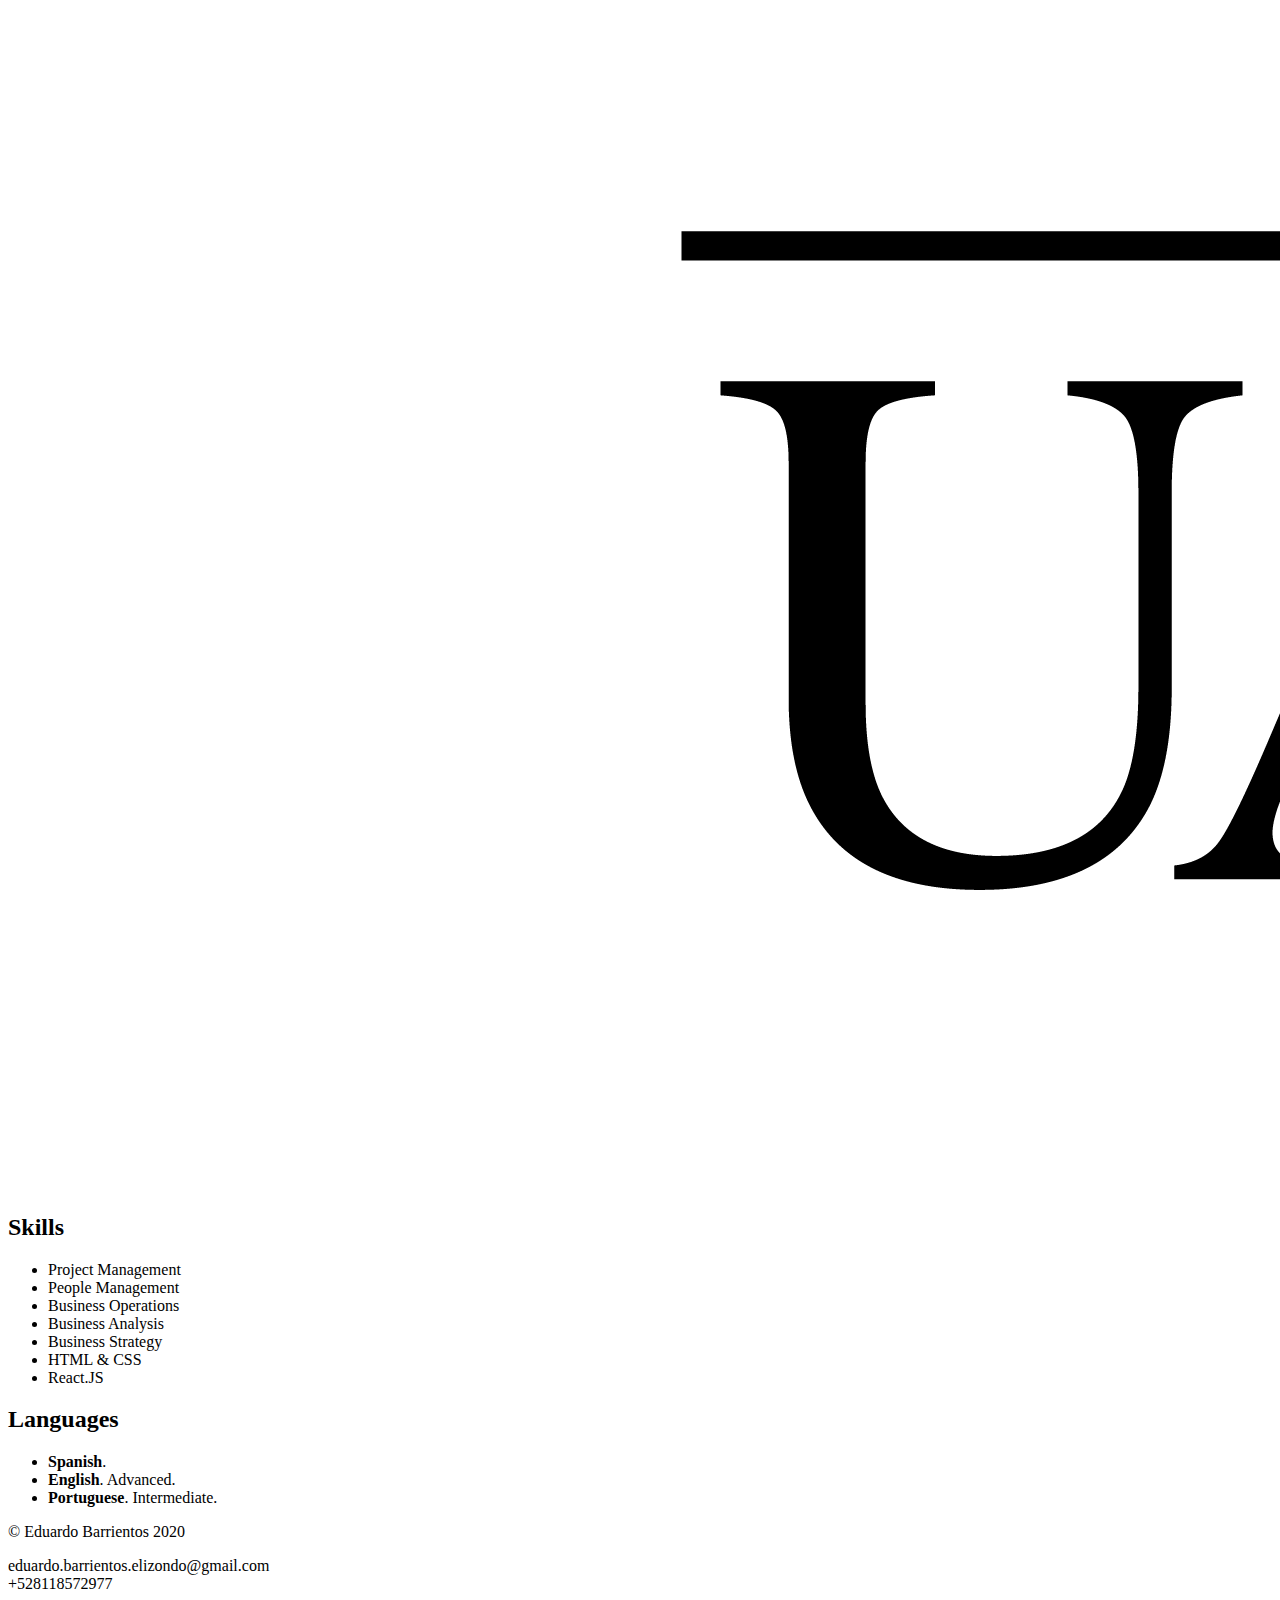
==== commit 82b6e7d3: "Boxes for job descriptions and starting to add companies logos" ====
--- a/html/my resume html practice 2020.html
+++ b/html/my resume html practice 2020.html
@@ -45,6 +45,7 @@
     <article class="section employment">
       <h2 id="employment">Employment History</h2>
       <div class="job_history">
+        <img class="logo_companies" src="https://edbarrientos10.github.io/personal-website/img/bedu_logotipo_negro.png" alt="BEDU logo">
       <h3>Educational Quality & Student Success, BEDU (Feb. 2020 - present)</h3>
       <p>I was hired with the mission to launch Bedu operations in Monterrey, hire a local team
         and run B2B sales for Monterrey.</p>
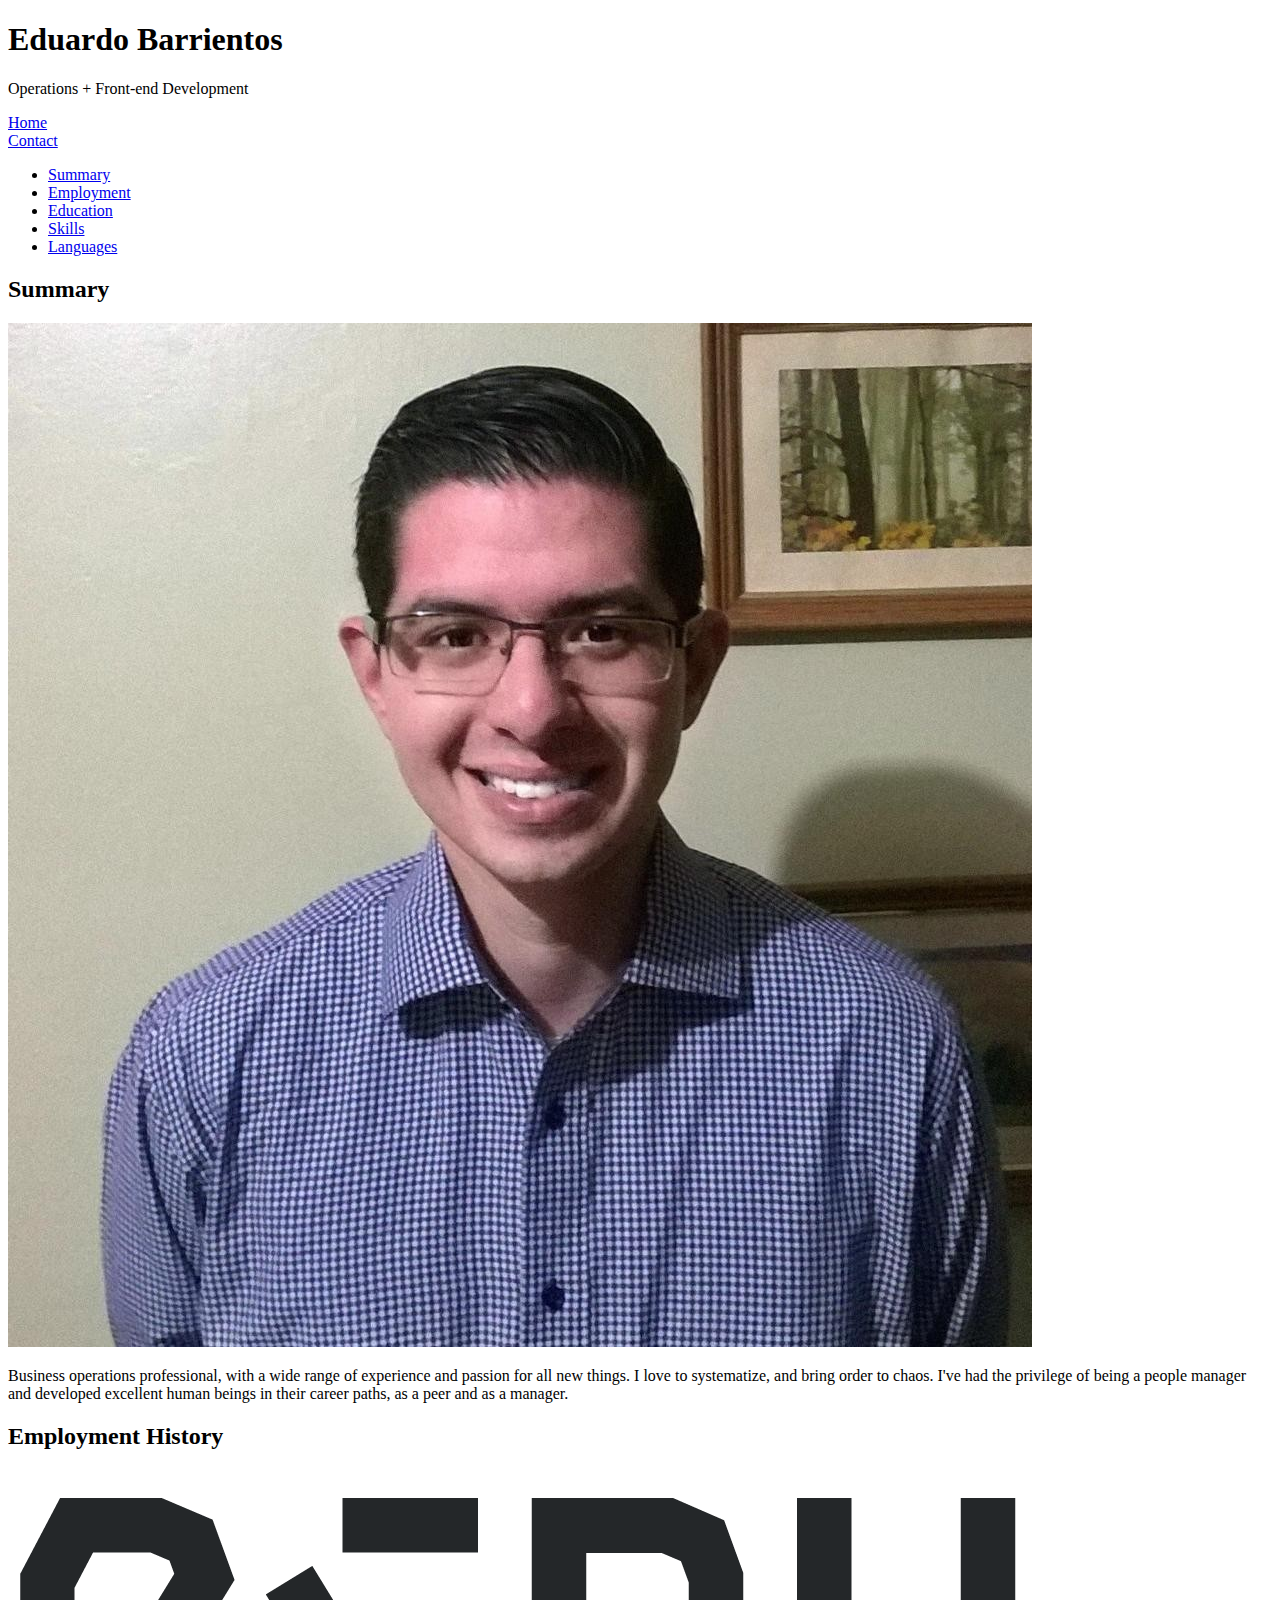
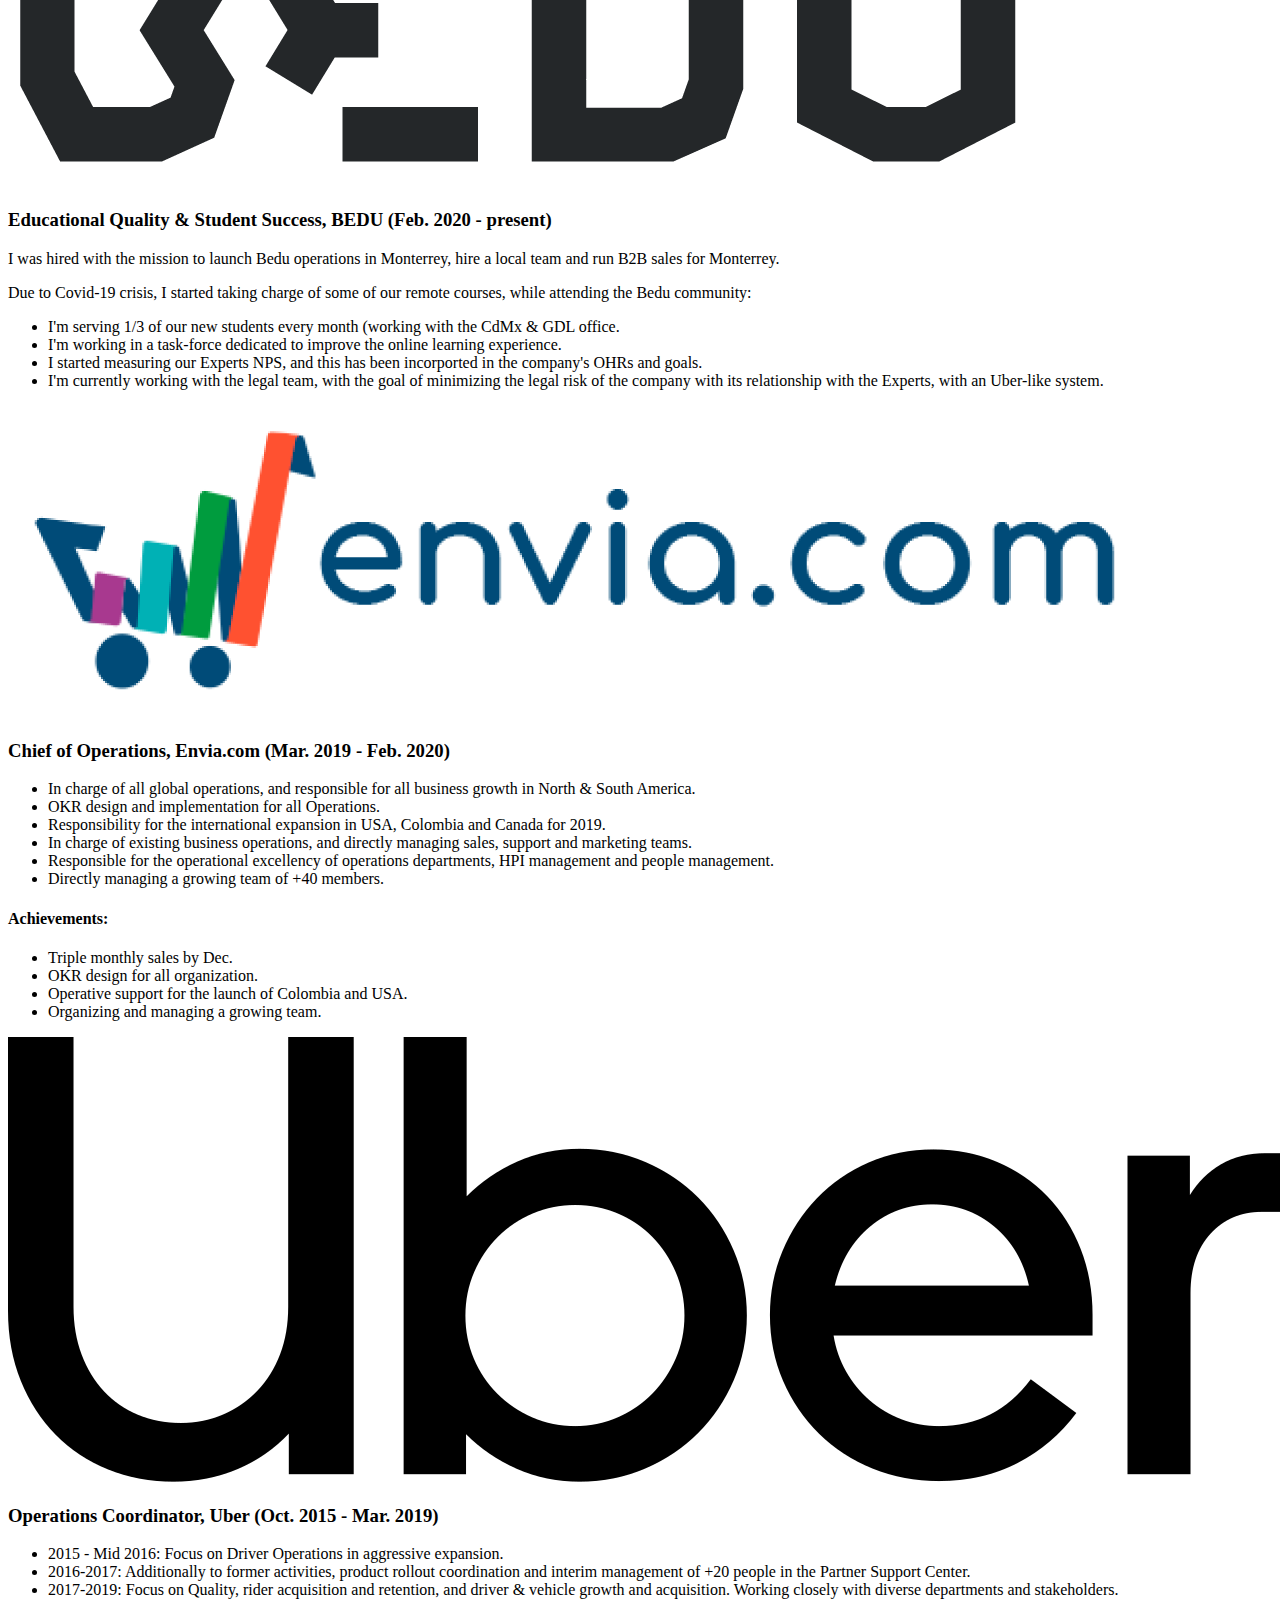
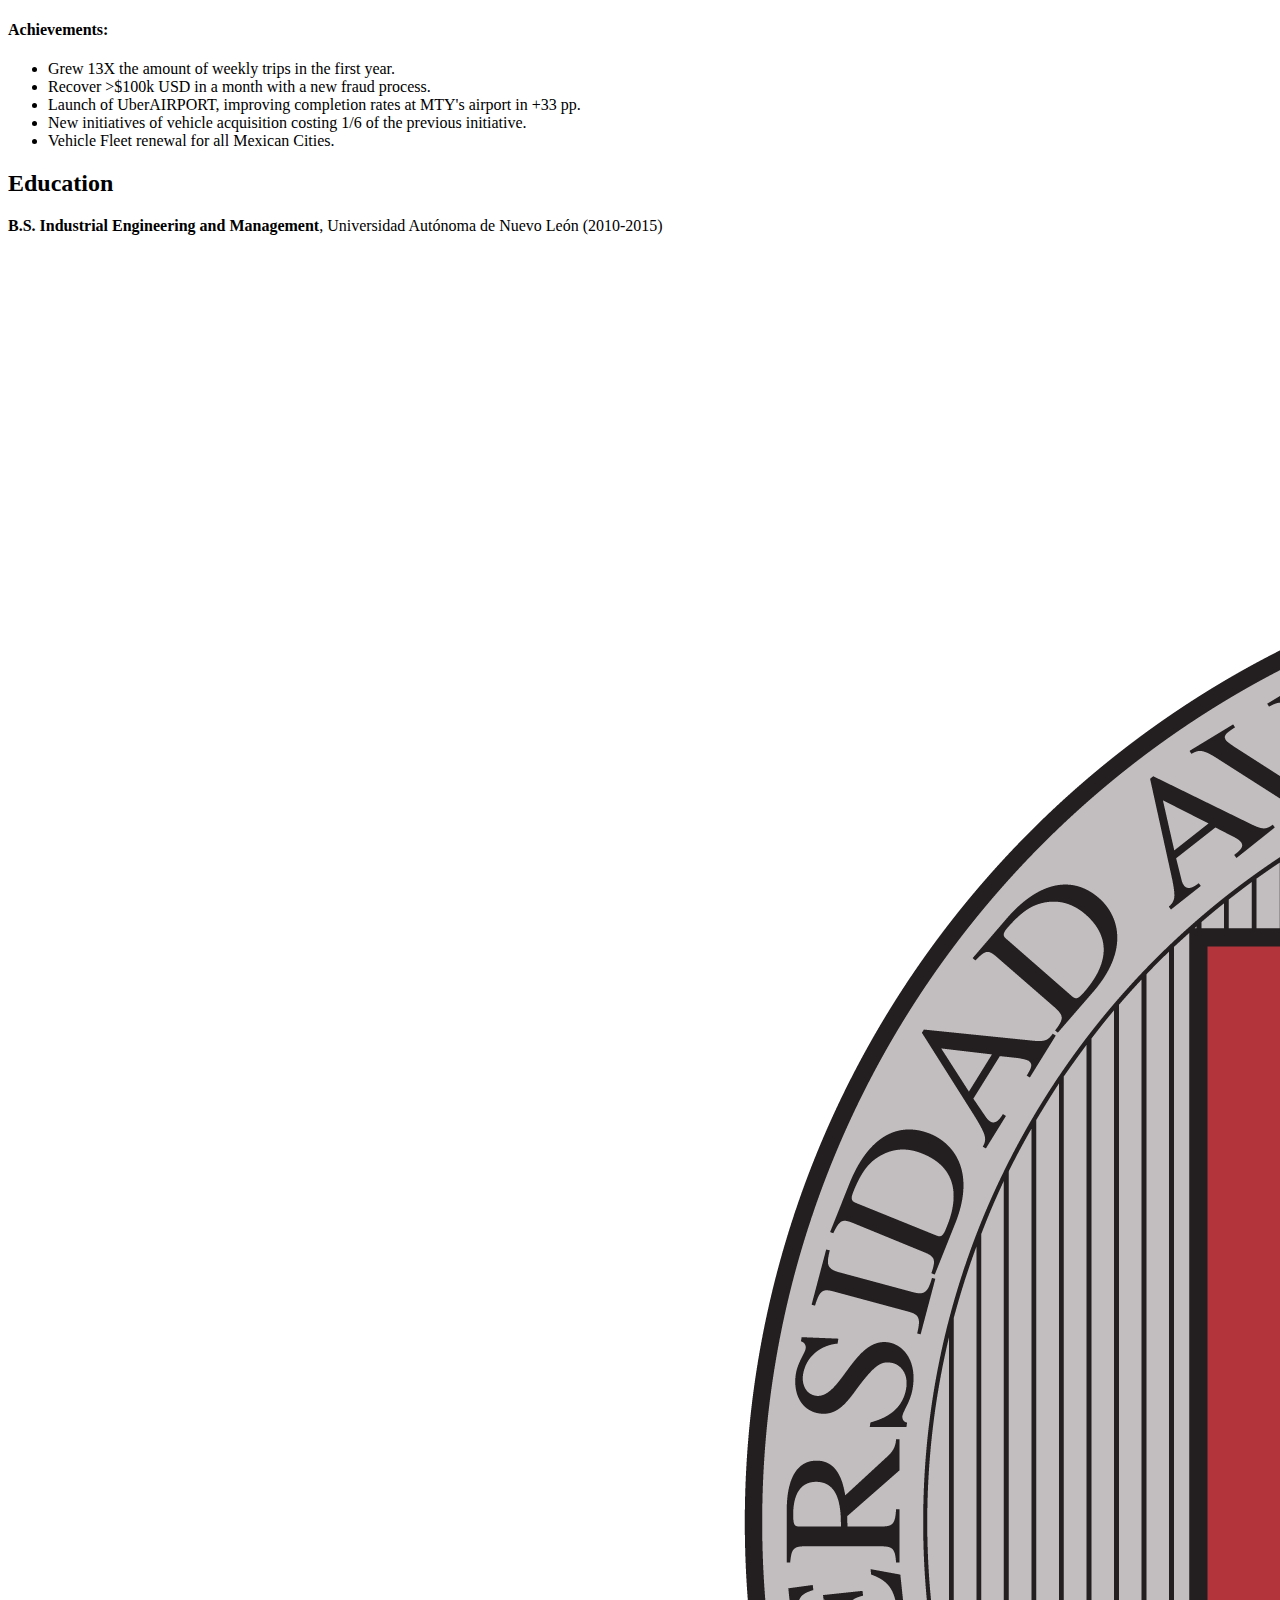
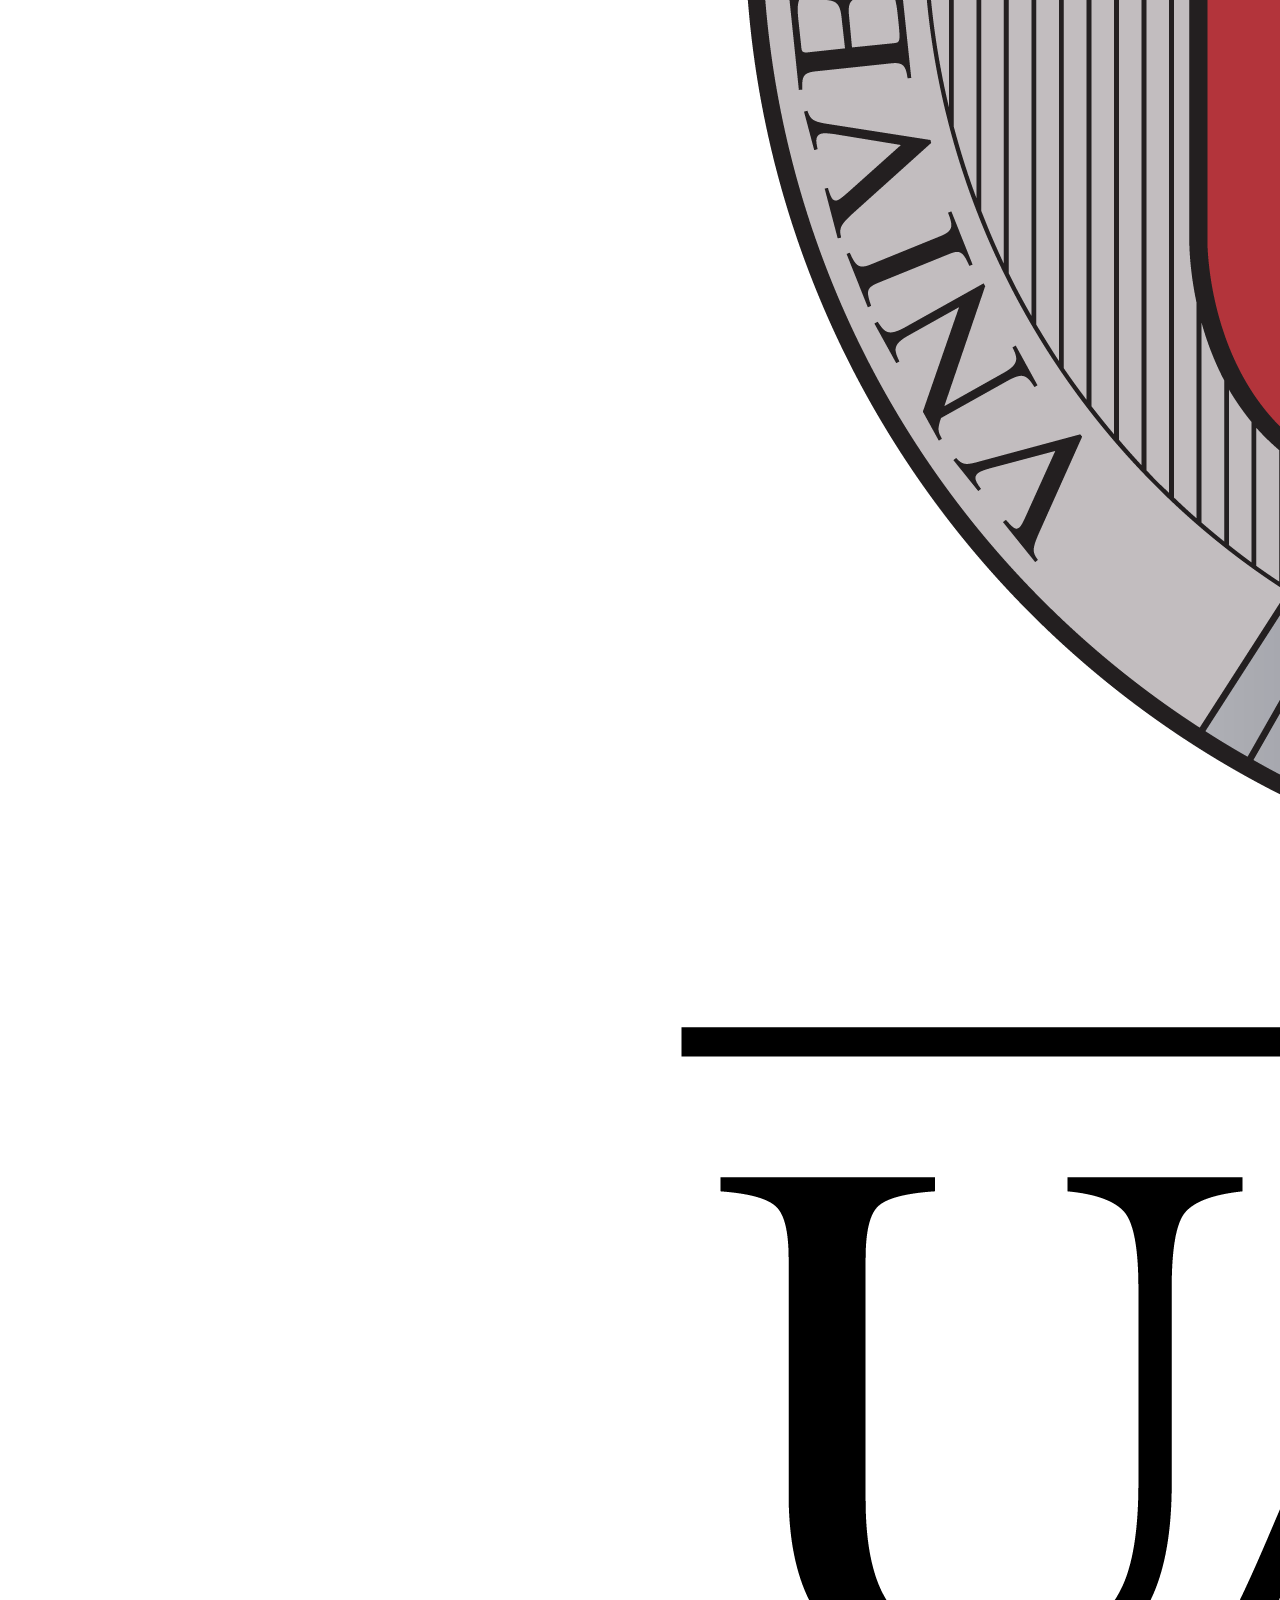
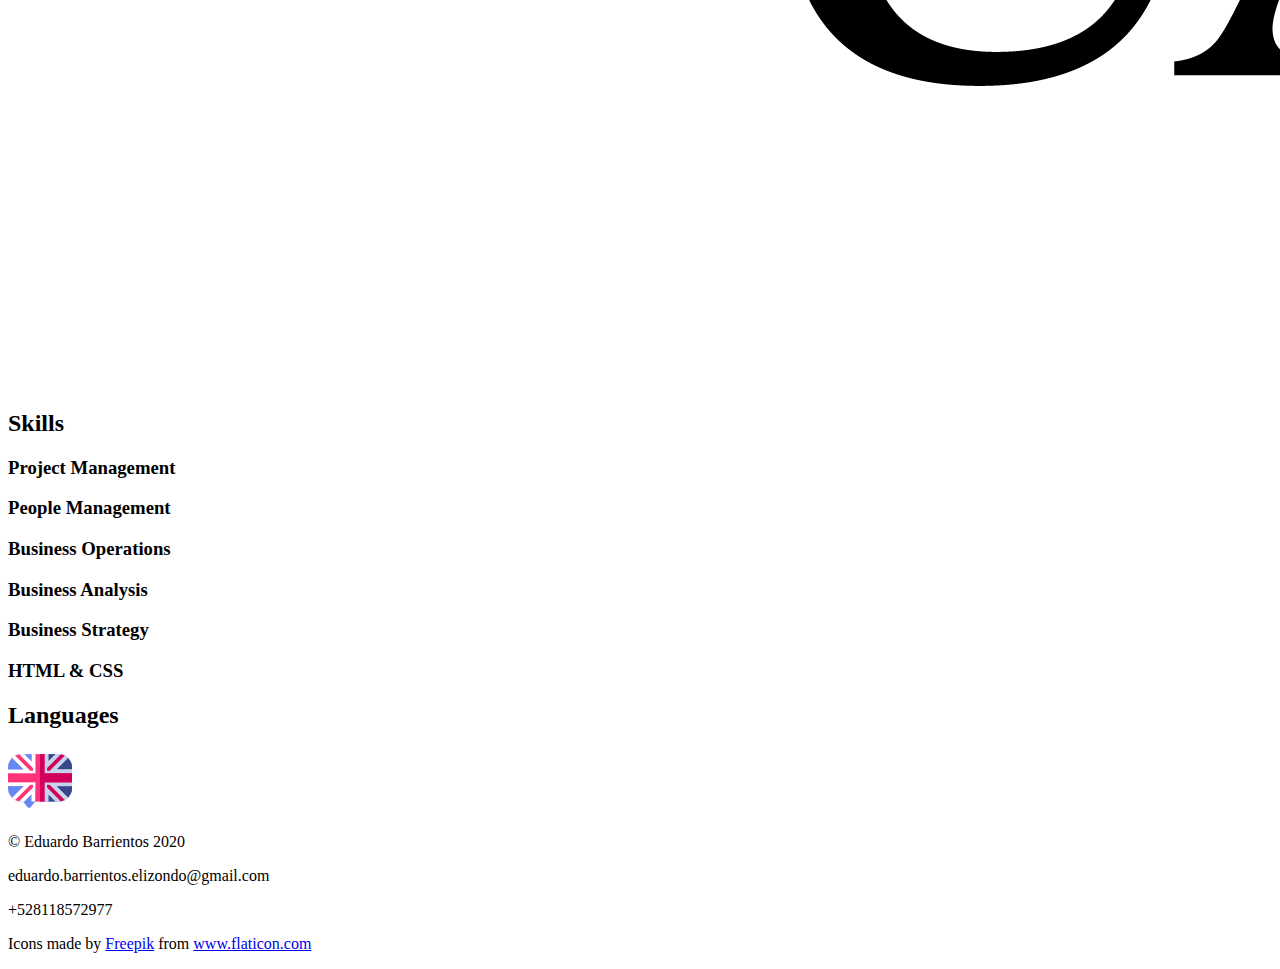
==== commit fed456dc: "Added languages icons, redesigned job history" ====
--- a/html/my resume html practice 2020.html
+++ b/html/my resume html practice 2020.html
@@ -5,7 +5,8 @@
   <meta charset="utf-8">
   <title>Eduardo Barrientos | Business + Front-end Development</title>
   <link rel="icon" href="https://edbarrientos10.github.io/personal-website/img/ProfileImageFinal.jpg">
-<link rel="stylesheet" type="text/css" href="file:///C:/Users/Eduardo%20Barrientos/OneDrive/Consultor%C3%ADa/Documentos/personal-website/css/resume.css">
+  <link rel="stylesheet" type="text/css"
+    href="file:///C:/Users/Eduardo%20Barrientos/OneDrive/Consultor%C3%ADa/Documentos/personal-website/css/resume.css">
   <meta name="description" content="Eduardo Barrientos's personal website">
 </head>
 
@@ -20,8 +21,8 @@
     </div>
     <div class="box home"><a class="navigation" href="/">Home</a></div>
     <div class="box contact"><a class="navigation" href="/contact">Contact</a></div>
-      </ul>
-    
+    </ul>
+
   </header>
 
   <main>
@@ -36,7 +37,8 @@
     </div>
     <article class="section summary">
       <h2 id="summary">Summary</h2>
-      <img class="profile_image" src="https://edbarrientos10.github.io/personal-website/img/ProfileImageFinal.jpg" alt="Eduardo Barrientos profile photo">
+      <img class="profile_image" src="https://edbarrientos10.github.io/personal-website/img/ProfileImageFinal.jpg"
+        alt="Eduardo Barrientos profile photo">
       <p>Business operations professional, with a wide range of experience and passion for all
         new things. I love to systematize, and bring order to chaos. I've had the privilege of
         being a people manager and developed excellent human beings in their career paths,
@@ -45,63 +47,76 @@
     <article class="section employment">
       <h2 id="employment">Employment History</h2>
       <div class="job_history">
-        <img class="logo_companies" src="https://edbarrientos10.github.io/personal-website/img/bedu_logotipo_negro.png" alt="BEDU logo">
-      <h3>Educational Quality & Student Success, BEDU (Feb. 2020 - present)</h3>
-      <p>I was hired with the mission to launch Bedu operations in Monterrey, hire a local team
-        and run B2B sales for Monterrey.</p>
-      <p>Due to Covid-19 crisis, I started taking charge of some of our remote courses, while
-        attending the Bedu community:</p>
-      <ul>
-        <li>I'm serving 1/3 of our new students every month (working with the CdMx &
-          GDL office.</li>
-        <li>I'm working in a task-force dedicated to improve the online learning experience.</li>
-        <li>I started measuring our Experts NPS, and this has been incorported in the
-          company's OHRs and goals.</li>
-        <li>I'm currently working with the legal team, with the goal of minimizing the legal
-          risk of the company with its relationship with the Experts, with an Uber-like
-          system.</li>
-      </ul>
-    </div>
-    <div class="job_history">
-      <h3>Chief of Operations, Envia.com (Mar. 2019 - Feb. 2020)</h3>
-      <ul>
-        <li>In charge of all global operations, and responsible for all business growth in
-          North & South America.</li>
-        <li>OKR design and implementation for all Operations.</li>
-        <li>Responsibility for the international expansion in USA, Colombia and Canada for
-          2019.</li>
-        <li>In charge of existing business operations, and directly managing sales, support
-          and marketing teams.</li>
-        <li>Responsible for the operational excellency of operations departments, HPI
-          management and people management.</li>
-        <li>Directly managing a growing team of +40 members.</li>
-      </ul>
-      <h4>Achievements:</h4>
-      <ul>
-        <li>Triple monthly sales by Dec.</li>
-        <li>OKR design for all organization.</li>
-        <li>Operative support for the launch of Colombia and USA.</li>
-        <li>Organizing and managing a growing team.</li>
-      </ul>
-    </div>
-    <div class="job_history">
-      <h3>Operations Coordinator, Uber (Oct. 2015 - Mar. 2019)</h3>
-      <ul>
-        <li>2015 - Mid 2016: Focus on Driver Operations in aggressive expansion.</li>
-        <li>2016-2017: Additionally to former activities, product rollout coordination and
-          interim management of +20 people in the Partner Support Center.</li>
-        <li>2017-2019: Focus on Quality, rider acquisition and retention, and driver & vehicle growth and acquisition.
-          Working closely with diverse departments and stakeholders.</li>
-      </ul>
-      <h4>Achievements:</h4>
-      <ul>
-        <li>Grew 13X the amount of weekly trips in the first year.</li>
-        <li>Recover >$100k USD in a month with a new fraud process.</li>
-        <li>Launch of UberAIRPORT, improving completion rates at MTY's airport in +33 pp.</li>
-        <li>New initiatives of vehicle acquisition costing 1/6 of the previous initiative.</li>
-        <li>Vehicle Fleet renewal for all Mexican Cities.</li>
-      </ul>
-    </div>
+        <div class="logo_area"><img class="logo_companies"
+            src="https://edbarrientos10.github.io/personal-website/img/bedu_logotipo_negro.png" alt="BEDU logo">
+        </div>
+        <div class="job_information">
+          <h3>Educational Quality & Student Success, BEDU (Feb. 2020 - present)</h3>
+          <p>I was hired with the mission to launch Bedu operations in Monterrey, hire a local team
+            and run B2B sales for Monterrey.</p>
+          <p>Due to Covid-19 crisis, I started taking charge of some of our remote courses, while
+            attending the Bedu community:</p>
+          <ul>
+            <li>I'm serving 1/3 of our new students every month (working with the CdMx &
+              GDL office.</li>
+            <li>I'm working in a task-force dedicated to improve the online learning experience.</li>
+            <li>I started measuring our Experts NPS, and this has been incorported in the
+              company's OHRs and goals.</li>
+            <li>I'm currently working with the legal team, with the goal of minimizing the legal
+              risk of the company with its relationship with the Experts, with an Uber-like
+              system.</li>
+          </ul>
+        </div>
+      </div>
+      <div class="job_history">
+        <div class="logo_area"><img class="logo_companies"
+            src="https://edbarrientos10.github.io/personal-website/img/envia_logo.png" alt="BEDU logo"></div>
+        <div class="job_information">
+          <h3>Chief of Operations, Envia.com (Mar. 2019 - Feb. 2020)</h3>
+          <ul>
+            <li>In charge of all global operations, and responsible for all business growth in
+              North & South America.</li>
+            <li>OKR design and implementation for all Operations.</li>
+            <li>Responsibility for the international expansion in USA, Colombia and Canada for
+              2019.</li>
+            <li>In charge of existing business operations, and directly managing sales, support
+              and marketing teams.</li>
+            <li>Responsible for the operational excellency of operations departments, HPI
+              management and people management.</li>
+            <li>Directly managing a growing team of +40 members.</li>
+          </ul>
+          <h4>Achievements:</h4>
+          <ul>
+            <li>Triple monthly sales by Dec.</li>
+            <li>OKR design for all organization.</li>
+            <li>Operative support for the launch of Colombia and USA.</li>
+            <li>Organizing and managing a growing team.</li>
+          </ul>
+        </div>
+      </div>
+      <div class="job_history">
+        <div class="logo_area"><img class="logo_companies"
+            src="https://edbarrientos10.github.io/personal-website/img/uber_logo.png" alt="BEDU logo"></div>
+        <div class="job_information">
+          <h3>Operations Coordinator, Uber (Oct. 2015 - Mar. 2019)</h3>
+          <ul>
+            <li>2015 - Mid 2016: Focus on Driver Operations in aggressive expansion.</li>
+            <li>2016-2017: Additionally to former activities, product rollout coordination and
+              interim management of +20 people in the Partner Support Center.</li>
+            <li>2017-2019: Focus on Quality, rider acquisition and retention, and driver & vehicle growth and
+              acquisition.
+              Working closely with diverse departments and stakeholders.</li>
+          </ul>
+        <h4>Achievements:</h4>
+        <ul>
+          <li>Grew 13X the amount of weekly trips in the first year.</li>
+          <li>Recover >$100k USD in a month with a new fraud process.</li>
+          <li>Launch of UberAIRPORT, improving completion rates at MTY's airport in +33 pp.</li>
+          <li>New initiatives of vehicle acquisition costing 1/6 of the previous initiative.</li>
+          <li>Vehicle Fleet renewal for all Mexican Cities.</li>
+        </ul>
+      </div>
+      </div>
     </article>
     <article class="section education">
       <h2 id="education">Education</h2>
@@ -111,35 +126,38 @@
     <article class="section skills">
       <h2 id="skills">Skills</h2>
       <!-- Hacer relevante por tipo de empleador -->
-      <ul>
-        <li>Project Management</li>
-        <li>People Management</li>
-        <li>Business Operations</li>
-        <li>Business Analysis</li>
-        <li>Business Strategy</li>
-        <li>HTML & CSS</li>
-        <li>React.JS</li>
-      </ul>
+      <div class="skills_bars">
+        <li>
+          <h3>Project Management</h3> <span class="bar"><span class="project_mng"></span></span>
+        </li>
+        <li>
+          <h3>People Management</h3> <span class="bar"><span class="people_mng"></span></span>
+        </li>
+        <li>
+          <h3>Business Operations</h3> <span class="bar"><span class="business_ops"></span></span>
+        </li>
+        <li>
+          <h3>Business Analysis</h3> <span class="bar"><span class="business_analysis"></span></span>
+        </li>
+        <li>
+          <h3>Business Strategy</h3> <span class="bar"><span class="business_strategy"></span></span>
+        </li>
+        <li>
+          <h3>HTML & CSS</h3> <span class="bar"><span class="html_css"></span></span>
+        </li>
+      </div>
     </article>
     <article class="section languages">
       <h2 id="languages">Languages</h2>
-      <ul>
-        <li><b>Spanish</b>.
-          <span class="full_dot"></span>
-          <span class="full_dot"></span>
-          <span class="full_dot"></span>
-          <span class="full_dot"></span> </li>
-        <li><b>English</b>. Advanced.</li>
-        <li><b>Portuguese</b>. Intermediate.</li>
-      </ul>
+      <img src="https://edbarrientos10.github.io/personal-website/img/english_icon.png" alt="English">
     </article>
   </main>
   <footer>
     <div class="copyright_info">
       <p>© Eduardo Barrientos 2020</p>
-    </div>
-    <div class="contact_info">
-      <p>eduardo.barrientos.elizondo@gmail.com <br> +528118572977</p>
+      <p>eduardo.barrientos.elizondo@gmail.com</p>
+      <p>+528118572977</p>
+      <p>Icons made by <a href="https://www.flaticon.com/authors/freepik" title="Freepik">Freepik</a> from <a href="https://www.flaticon.com/" title="Flaticon"> www.flaticon.com</a></p>
     </div>
   </footer>
 </body>
